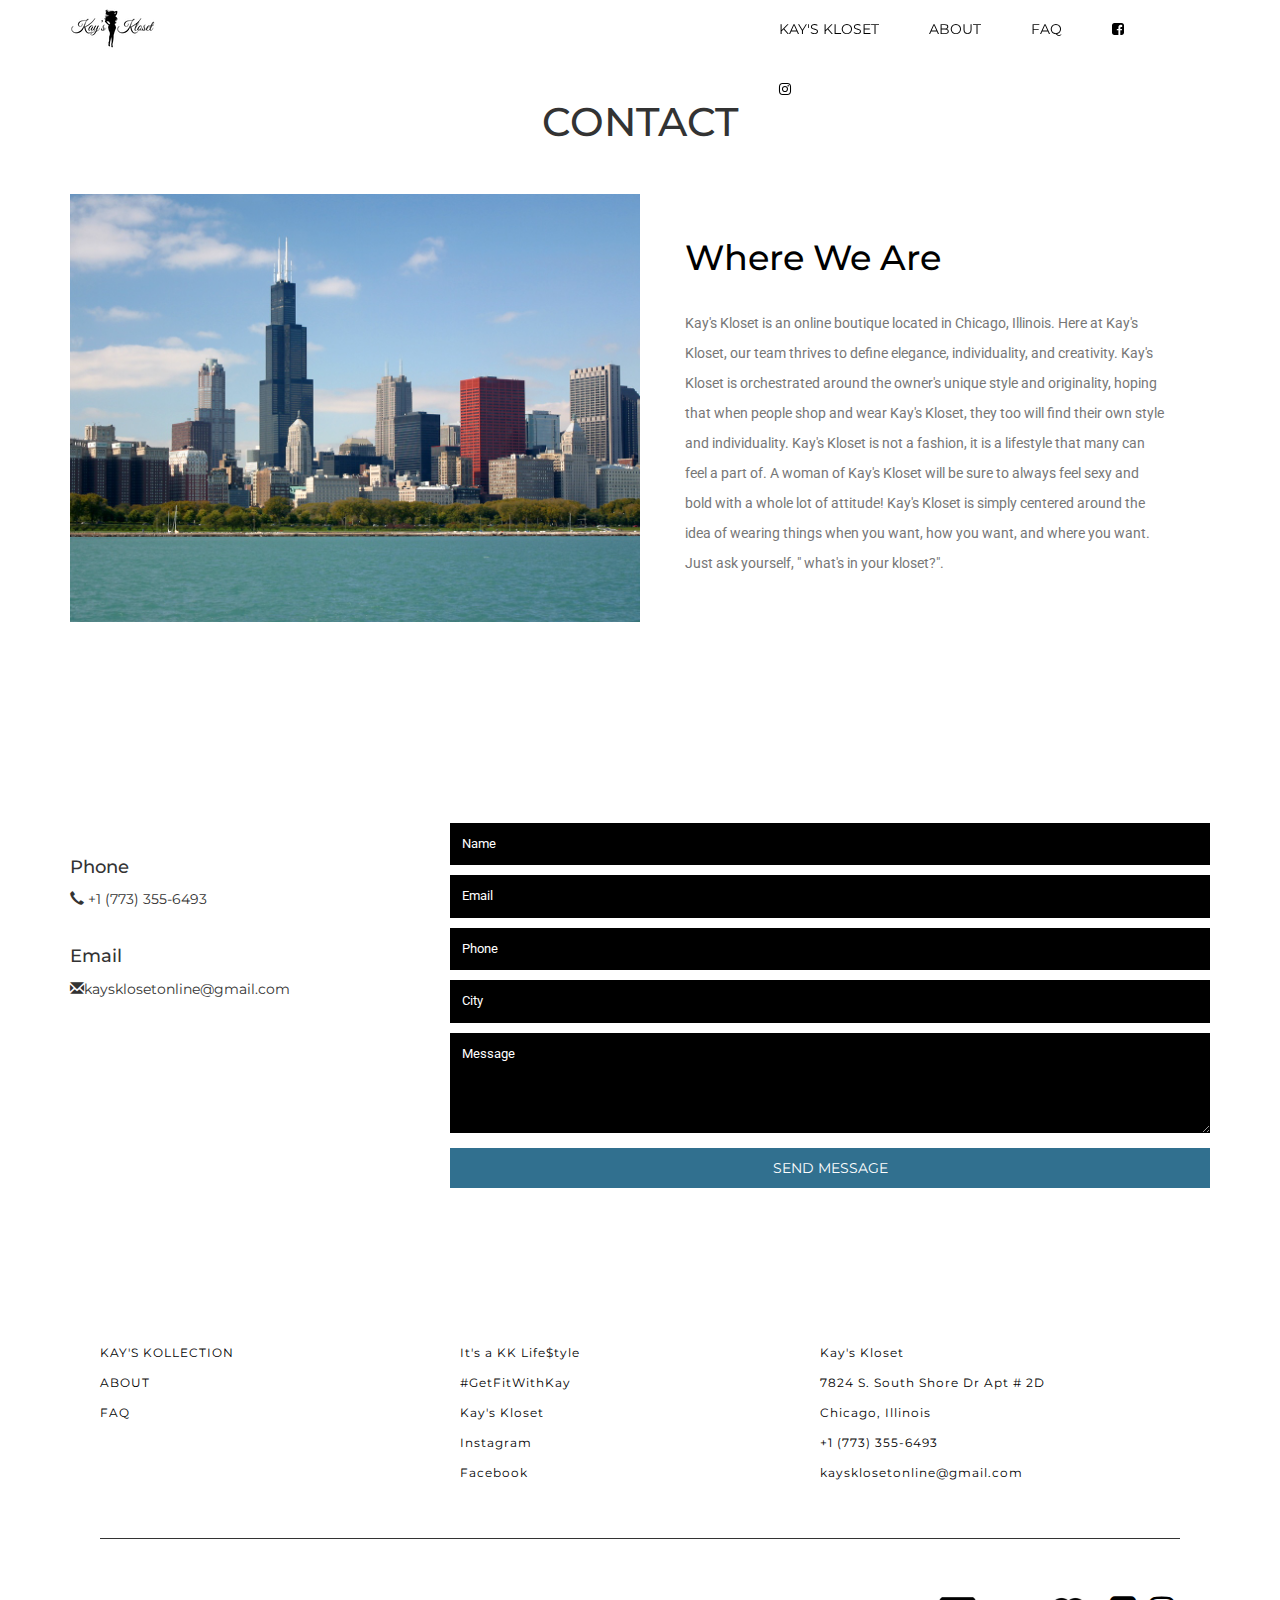
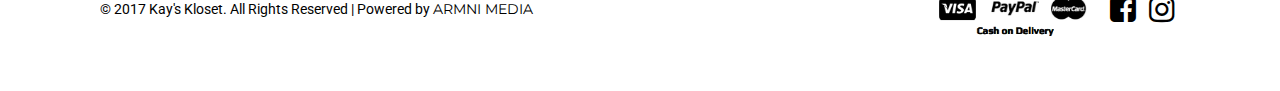
==== about.html @ 6efdcf9c "Launch!" ====
<!--
	Author: W3layouts Editor: ARMNI MEDIA
	Author URL: http://w3layouts.com Editor URL: https://armni.co
	License: Creative Commons Attribution 3.0 Unported
	License URL: http://creativecommons.org/licenses/by/3.0/
--> 
<!DOCTYPE html>
<html lang="zxx"> 
<!-- Head -->
<head>

<title>Kay's Kloset | Home</title>

<!-- Meta-Tags -->
<meta name="viewport" content="width=device-width, initial-scale=1">
<meta http-equiv="Content-Type" content="text/html; charset=utf-8">
<meta name="keywords" content="Groovy Apparel a Responsive Web Template, Bootstrap Web Templates, Flat Web Templates, Android Compatible Web Template, Smartphone Compatible Web Template, Free Webdesigns for Nokia, Samsung, LG, Sony Ericsson, Motorola Web Design">
<script type="application/x-javascript"> addEventListener("load", function() { setTimeout(hideURLbar, 0); }, false); function hideURLbar(){ window.scrollTo(0,1); } </script>
<!-- //Meta-Tags -->

<!-- Custom-StyleSheet-Links -->
<!-- Bootstrap-CSS -->	   <link rel="stylesheet" href="css/bootstrap.css"					type="text/css" media="all">
<!-- Index-Page-CSS -->	   <link rel="stylesheet" href="css/style.css"						type="text/css" media="all">
<!-- Header-Slider-CSS --> <link rel="stylesheet" href="css/fluid_dg.css" id="fluid_dg-css" type="text/css" media="all">
<!-- //Custom-StyleSheet-Links -->

<!-- Fonts -->
<link rel="stylesheet" href="//fonts.googleapis.com/css?family=Noto+Serif:400,700"	   type="text/css" media="all">
<link rel="stylesheet" href="//fonts.googleapis.com/css?family=Montserrat:400,700"	   type="text/css" media="all">
<link rel="stylesheet" href="//fonts.googleapis.com/css?family=Roboto:100,300,400,500" type="text/css" media="all">
<!-- //Fonts -->

<!-- Font-Awesome-File-Links -->
<!-- CSS --> <link rel="stylesheet" href="css/font-awesome.css" 		 type="text/css" media="all">
<!-- TTF --> <link rel="stylesheet" href="fonts/fontawesome-webfont.ttf" type="text/css" media="all">
<!-- //Font-Awesome-File-Links -->

<!-- Supportive-Modernizr-JavaScript --><script src="js/modernizr-2.6.2-respond-1.1.0.min.js"></script>

<!-- Default-JavaScript --><script src="js/jquery-2.2.3.js"></script>

</head>
<!-- //Head -->



<!-- Body -->
<body>
	<!-- Header -->
	<div class="agileheader" id="agileitshome">
		<!-- Navigation -->
		<nav class="navbar navbar-default w3ls navbar-fixed-top">
			<div class="container">
				<div class="navbar-header wthree nav_2">
					<button type="button" class="navbar-toggle collapsed navbar-toggle1" data-toggle="collapse" data-target="#bs-megadropdown-tabs">
						<span class="sr-only">Toggle navigation</span>
						<span class="icon-bar"></span>
						<span class="icon-bar"></span>
						<span class="icon-bar"></span>
					</button>
					<a class="navbar-brand agileinfo" href="index.html"><img src="/images/kklogoblack.png" style="margin-top:-13px;"/></a> 
					<ul class="w3header-cart">
						<li class="wthreecartaits"><span class="my-cart-icon"><i class="fa fa-cart-arrow-down" aria-hidden="true"></i><span class="badge badge-notify my-cart-badge"></span></span></li>
					</ul>
				</div>
				<div id="bs-megadropdown-tabs" class="navbar-collapse collapse">
					<ul class="nav navbar-nav">
						<li class="dropdown">
							<a href="shop.html"><span>KAY'S KLOSET</span></a>
						</li>
						<li class="dropdown">
							<a href="about.html"><span>ABOUT</span></a>
						</li>
						<li>
                            <a href="faq.html">FAQ</a>
                        </li>
                        <li style="margin-top:-7px;">
                            <a href="https://www.facebook.com/shopkayskloset" class="facebook w3ls" title="Go to Our Facebook Page"><i class="fa w3ls fa-facebook-square" aria-hidden="true"></i></a>
                        </li>
                        <li style="margin-top:-7px;">
                            <a href="https://www.instagram.com/shopkayskloset_/" class="instagram wthree" title="Go to Our Instagram Account"><i class="fa wthree fa-instagram" aria-hidden="true"></i></a>
                        </li>	
					</ul>
				</div>
			</div>
		</nav>
		<!-- //Navigation -->
	</div>
	<!-- //Header -->

    
<!-- Contact -->
	<div class="w3aitscontactagile">
		<h1>CONTACT</h1>

		<div class="contact-info">
			<div class="container">
				<div class="contact-info-grids">
					<div class="col-md-6 col-sm-6 contact-info-grid contact-info-grid-1">
						<img src="images/city.jpg" alt="Groovy Apparel">
					</div>
					<div class="col-md-6 col-sm-6 contact-info-grid contact-info-grid-2">
						<h2>Where We Are</h2>
						<p>Kay's Kloset is an online boutique located in Chicago, Illinois. Here at Kay's Kloset, our team thrives to define elegance, individuality, and creativity. Kay's Kloset is orchestrated around the owner's unique style and originality, hoping that when people shop and wear Kay's Kloset, they too will find their own style and individuality. Kay's Kloset is not a fashion, it is a lifestyle that many can feel a part of. A woman of Kay's Kloset will be sure to always feel sexy and bold with a whole lot of attitude! Kay's Kloset is simply centered around the idea of wearing things when you want, how you want, and where you want. Just ask yourself, " what's in your kloset?".</p>
					</div>
					<div class="clearfix"></div>
				</div>
			</div>
		</div>
	</div>


	<div class="wthreeaddressaits">
		<div class="container">
			<div class="col-md-4 wthreeaddressaits-grid wthreeaddressaits-grid1">
				<div class="aitsphonew3l">
					<h4>Phone</h4>
					<ul>
						<li><span class="glyphicon glyphicon-earphone" aria-hidden="true"></span> +1 (773) 355-6493</li>
					</ul>
				</div>
				<div class="aitsemailw3l">
					<h4>Email</h4>
					<ul>
						<li><a href="mailto:mail@example.com"><span class="glyphicon glyphicon-envelope" aria-hidden="true"></span>kaysklosetonline@gmail.com</a></li>
					</ul>
				</div>
				<div class="clearfix"></div>
			</div>

			<div class="col-md-8 wthreeaddressaits-grid wthreeaddressaits-grid2">
				<form action="#" method="post">
					<input type="text" class="text" name="Name" placeholder="Name" required="">
					<input type="text" class="text" name="Email" placeholder="Email" required="">
					<input type="text" class="text" name="Phone" placeholder="Phone" required="">
					<input type="text" class="text" name="City" placeholder="City" required="">
					<textarea name="Message" class="text" placeholder="Message" required=""></textarea>
					<input type="submit" value="SEND MESSAGE">
				</form>
			</div>
			<div class="clearfix"></div>
		</div>
	</div>
	<!-- //Contact -->
    
    
	<!-- Footer -->
	<div class="agileinfofooter">
		<div class="agileinfofooter-grids">
			<div class="col-md-4 agileinfofooter-grid agileinfofooter-grid1">
				<ul>
					<li><a href="shop.html">KAY'S KOLLECTION</a></li>
					<li><a href="about.html">ABOUT</a></li>
					<li><a href="faq.html">FAQ</a></li>
				</ul>
			</div>
			<div class="col-md-4 agileinfofooter-grid agileinfofooter-grid2">
				<ul>
					<li><a href="shop.html">It's a KK Life$tyle</a></li>
					<li><a href="shop.html">#GetFitWithKay</a></li>
					<li><a href="shop.html">Kay's Kloset</a></li>
					<li><a href="#">Instagram</a></li>
					<li><a href="#">Facebook</a></li>
				</ul>
			</div>
			<div class="col-md-4 agileinfofooter-grid agileinfofooter-grid3">
				<address>
					<ul>
                        <li>Kay's Kloset</li>
						<li>7824 S. South Shore Dr Apt # 2D</li>
						<li>Chicago, Illinois</li>
						<li>+1 (773) 355-6493</li>
						<li><a class="mail" href="mailto:mail@example.com">kaysklosetonline@gmail.com</a></li>
					</ul>
				</address>
			</div>
			<div class="clearfix"></div>
		</div>
	</div>
	<!-- //Footer -->

	<!-- Copyright -->
	<div class="w3lscopyrightaits">
		<div class="col-md-8 w3lscopyrightaitsgrid w3lscopyrightaitsgrid1">
			<p>© 2017 Kay's Kloset. All Rights Reserved | Powered by <a href="http://armni.co" target="=_blank"> ARMNI MEDIA</a></p>
		</div>
		<div class="col-md-4 w3lscopyrightaitsgrid w3lscopyrightaitsgrid2">
			<div class="agilesocialwthree">
				<ul class="social-icons">
                    <li><img src="images/COD.png" style="height:50px; width:170px;"/></li>
					<li><a href="https://www.facebook.com/shopkayskloset" class="facebook w3ls" title="Go to Our Facebook Page"><i class="fa w3ls fa-facebook-square" aria-hidden="true"></i></a></li>										
					<li><a href="https://www.instagram.com/shopkayskloset_/" class="instagram wthree" title="Go to Our Instagram Account"><i class="fa wthree fa-instagram" aria-hidden="true"></i></a></li>		
				</ul>
			</div>
		</div>
		<div class="clearfix"></div>
	</div>
	<!-- //Copyright -->

	<!-- Custom-JavaScript-File-Links -->

<!-- Default-JavaScript --><script src="js/jquery-2.2.3.js"></script>
<script src="js/modernizr.custom.js"></script>
	<!-- Custom-JavaScript-File-Links -->

		<!-- Header-Slider-JavaScript-Files -->
			<script type='text/javascript' src='js/jquery.easing.1.3.js'></script>
			<script type='text/javascript' src='js/fluid_dg.min.js'></script>
			<script>jQuery(document).ready(function(){
					jQuery(function(){
						jQuery('#fluid_dg_wrap_4').fluid_dg({
							height: 'auto',
							loader: 'bar',
							pagination: false,
							thumbnails: true,
							hover: false,
							opacityOnGrid: false,
							imagePath: '',
							time: 4000,
							transPeriod: 2000,
						});
					});
				})
			</script>
		<!-- //Header-Slider-JavaScript-Files -->

		<!-- Dropdown-Menu-JavaScript -->
			<script>
				$(document).ready(function(){
					$(".dropdown").hover(
						function() {
							$('.dropdown-menu', this).stop( true, true ).slideDown("fast");
							$(this).toggleClass('open');
						},
						function() {
							$('.dropdown-menu', this).stop( true, true ).slideUp("fast");
							$(this).toggleClass('open');
						}
					);
				});
			</script>
		<!-- //Dropdown-Menu-JavaScript -->

		<!-- Pricing-Popup-Box-JavaScript -->
			<script src="js/jquery.magnific-popup.js" type="text/javascript"></script>
			<script>
				$(document).ready(function() {
					$('.popup-with-zoom-anim').magnificPopup({
						type: 'inline',
						fixedContentPos: false,
						fixedBgPos: true,
						overflowY: 'auto',
						closeBtnInside: true,
						preloader: false,
						midClick: true,
						removalDelay: 300,
						mainClass: 'my-mfp-zoom-in'
					});
				});
			</script>
		<!-- //Pricing-Popup-Box-JavaScript -->

		<!-- Model-Slider-JavaScript-Files -->
			<script src="js/jquery.film_roll.js"></script>
			<script>
				(function() {
					jQuery(function() {
						this.film_rolls || (this.film_rolls = []);
						this.film_rolls['film_roll_1'] = new FilmRoll({
							container: '#film_roll_1',
							height: 560
						});
						return true;
					});
				}).call(this);
			</script>
		<!-- //Model-Slider-JavaScript-Files -->

	<!-- //Custom-JavaScript-File-Links -->



		<!-- Bootstrap-JavaScript --> <script src="js/bootstrap.js"></script>

</body>
<!-- //Body -->
</html>
---- css/style.css ----
/*--
	Author: W3Layouts
	Author URL: http://w3layouts.com
	License: Creative Commons Attribution 3.0 Unported
	License URL: http://creativecommons.org/licenses/by/3.0/
--*/ 
/*-- Reset-Code --*/ 
body {
	padding: 0;
	margin: 0;
	font-family: 'Roboto', sans-serif;
	position: relative;
}

body a {
	transition: 0.5s all;
	-webkit-transition: 0.5s all;
	-moz-transition: 0.5s all;
	-o-transition: 0.5s all;
	-ms-transition: 0.5s all;
	text-decoration: none;
}

body a:hover {
	transition: 0.5s all;
	-webkit-transition: 0.5s all;
	-moz-transition: 0.5s all;
	-o-transition: 0.5s all;
	-ms-transition: 0.5s all;
	text-decoration: none;
}

body a:focus, a:hover {
	text-decoration: none;
}

input[type="button"], input[type="submit"], button.btn, button.btn:hover {
	transition: 0.5s all;
	-webkit-transition: 0.5s all;
	-moz-transition: 0.5s all;
	-o-transition: 0.5s all;
	-ms-transition: 0.5s all;
}

h1, h2, h3, h4, h5, h6 {
	margin: 0;
	padding: 0;
	text-align: center;
	font-family: 'Montserrat', sans-serif;
}

p {
	margin: 0;
}

ul {
	margin: 0;
	padding: 0;
}

label {
	margin: 0;
}

img {
	width: 100%;
}

a:focus, a:hover {
	text-decoration: none;
	outline: none;
}

.btn:focus, .btn:active:focus, .btn.active:focus {
	outline: none;
	box-shadow: none;
}

/*-- //Reset-Code --*/ 
/*-- Index-Page-Styling --*/ 

/*-- Header --*/

	/*-- Navbar --*/

	nav.navbar {
		margin-bottom: 0;
		background-color: #FFF;
		border: none;
		height: 55px;
		padding-top: 5px;
	}

	a.navbar-brand {
		font-family: 'Noto Serif', serif;
		font-size: 20px;
		font-weight: bold;
		line-height: 16px;
	}

	.navbar-default .navbar-brand {
		color: #001c44;
	}
	ul.w3header-cart li.wthreecartaits {
		display: none;
	}
	.navbar-default .navbar-brand span {
		color: #c41228;
	}

	.row {
		margin: 0;
	}

	.dropdown-menu.multi {
		min-width: 1140px;
		padding: 30px 0 0;
		left: -201px;
	}

	ul.multi-column-dropdown li {
		display: block;
		line-height: 32px;
		color: #000;
	}

	ul.multi-column-dropdown li.heading {
		font-family: 'Montserrat', sans-serif;
		color: #c41228;
	}

	ul.multi-column-dropdown li a {
		color: #333;
	}

	ul.multi-column-dropdown li a:hover {
		color: #000;
		font-weight: 500;
	}

	i.fa.fa-angle-right {
		font-size: 17px;
		color: #c41228;
		margin-right: 5px;
	}

	ul.dropdown-menu.multi.multi2 {
		left: -285px;
	}

	ul.dropdown-menu.multi.multi3 {
		left: -396px;
	}

	ul.dropdown-menu.multi.multi4 {
		left: -548px;
	}

	.navbar-default .navbar-nav > li > a {
		color: #000;
	}

	a.dropdown-toggle.hyper, .navbar-default .navbar-nav > li > a {
		padding: 10px 20px;
		font-family: 'Montserrat', sans-serif;
		line-height: 0;
		margin: 13px 5px 20px;
	}

	.navbar-default .navbar-nav > .open > a, .navbar-default .navbar-nav > .open > a:hover, .navbar-default .navbar-nav > .open > a:focus, .navbar-default .navbar-nav > li > a:hover, .navbar-default .navbar-nav > li > a:focus {
		color: #FFF;
		background-color: #000;
	}

	.navbar-default .navbar-brand:hover, .navbar-default .navbar-brand:focus {
		color: #001a43;
	}

	.dropdown-menu {
		background-color: #F5F5F5;
		border: none;
		border-radius: 0;
		box-shadow: none;
	}

	.dropdown-menu p {
		margin-bottom: 30px;
		font-family: 'Montserrat', sans-serif;
		color: #c41228;
	}

	li.wthreesearch {
		position: absolute;
		right: 20%;
		padding-top: 6px;
	}

	li.wthreesearch input[type="search"] {
		border: 1px solid #000;
		padding: 5px 10px;
		color: #000;
		outline: none;
	}

	li.wthreesearch input[type="search"]:active, li.wthreesearch input[type="search"]:focus {
		border-width: 2px;
	}

	li.wthreesearch .btn-default {
		color: #000;
		border-color: #000;
		border-radius: 0;
		padding: 5px 10px;
	}

	li.wthreesearch .btn-default:hover {
		background-color: #000;
		color: #FFF;
	}

	p.promo {
		margin-top: 10px;
		margin-bottom: 0;
		text-align: center;
		padding: 5px 0;
		background-color: #000;
		color: #FFFFFF;
		font-size: 9px;
		letter-spacing: 1px;
	}

	p.promo span {
		background-color: #c41228;
		padding: 2px 5px;
		font-weight: 700;
	}

	p.promo a {
		color: #FFF;
	}

	p.promo a:hover {
		color: #c41228;
		text-decoration: underline;
	}

	/*-- Shopping-Cart-Icon --*/

	li.wthreecartaits {
		position: absolute;
		right: 14.5%;
		top: -2px;
		font-size: 40px;
		cursor: pointer;
		color: #000;
	}

	span.badge.badge-notify.my-cart-badge {
		background-color: #c41228;
	}

	/*-- //Shopping-Cart-Icon --*/
	p {
		font-size: 14px;
		color: #777;
	}
	/*-- //Navbar --*/

	/*-- Header-Topbar --*/

	.agileheader-topbar {
		margin-top: 50px;
		padding: 20px 0;
	}

	.agileheader-topbar-grid {
		padding: 0;
	}

	.agileheader-topbar-grid1 p {
		margin-left: 2px;
	}

	.agileheader-topbar-grid1 p a {
		color: #000;
		text-decoration: underline;
	}

	.agileheader-topbar-grid1 p a:hover {
		color: #c41228; 
	}

	.agileheader-topbar-grid2 {
		text-align: right;
	}

	.agileheader-topbar-grid2 ul li {
		display: inline-block;
		margin: 0 5px;
	}

	.agileheader-topbar-grid2 ul li a {
		color: #000;
	}

	.agileheader-topbar-grid2 ul li a:hover {
		color: #c41228;
	}

	.agileheader-topbar-grid2 ul li:nth-child(6) {
		margin-right: 0;
	}

		/*-- Popup-Box --*/

		a.popup-with-zoom-anim:hover {
			color: #000;
		}

		div#small-dialog1, div#small-dialog2, div#small-dialog3, div#small-dialog4 {
			padding: 30px;
			width: 20%;
			height: 100%;
			margin: 0 auto;
			background: #F5F5F5;
		}

		.my-mfp-zoom-in #small-dialog1, .my-mfp-zoom-in #small-dialog2, .my-mfp-zoom-in #small-dialog3, .my-mfp-zoom-in #small-dialog4 {
			opacity: 0;
			/*-- w3layouts --*/
			/*-- agileits --*/
			-webkit-transition: all 0.2s ease-in-out;
			-moz-transition: all 0.2s ease-in-out;
			-o-transition: all 0.2s ease-in-out;
			transition: all 0.2s ease-in-out;
			-webkit-transform: scale(0.8);
			-moz-transform: scale(0.8);
			-ms-transform: scale(0.8);
			-o-transform: scale(0.8);
			transform: scale(0.8);
		}

		.my-mfp-zoom-in.mfp-ready #small-dialog1, .my-mfp-zoom-in.mfp-ready #small-dialog2, .my-mfp-zoom-in.mfp-ready #small-dialog3, .my-mfp-zoom-in.mfp-ready #small-dialog4 {
			opacity: 1;
			-webkit-transform: scale(1);
			-moz-transform: scale(1);
			-ms-transform: scale(1);
			/*-- w3ls --*/
			/*-- agileits --*/
			-o-transform: scale(1);
			transform: scale(1);
		}

		.my-mfp-zoom-in.mfp-removing #small-dialog1, .my-mfp-zoom-in.mfp-removing #small-dialog2, .my-mfp-zoom-in.mfp-removing #small-dialog3, .my-mfp-zoom-in.mfp-removing #small-dialog4 {
			-webkit-transform: scale(0.8);
			-moz-transform: scale(0.8);
			-ms-transform: scale(0.8);
			-o-transform: scale(0.8);
			/*-- w3layouts --*/
			/*-- agileits --*/
			transform: scale(0.8);
			opacity: 0;
		}

		.my-mfp-zoom-in.mfp-bg {
			opacity: 0;
			/*-- w3ls --*/
			/*-- agileits --*/
			-webkit-transition: opacity 0.3s ease-out;
			-moz-transition: opacity 0.3s ease-out;
			-o-transition: opacity 0.3s ease-out;
			transition: opacity 0.3s ease-out;
		}

		.my-mfp-zoom-in.mfp-ready.mfp-bg {
			opacity: 0.97;
		}

		.my-mfp-zoom-in.mfp-removing.mfp-bg {
			opacity: 0;
		}

		.mfp-bg {
			top: 0;
			left: 0;
			width: 100%;
			height: 100%;
			z-index: 1042;
			overflow: hidden;
			/*-- w3layouts --*/
			/*-- agileits --*/
			position: fixed;
			background: rgba(0,0,0,0.50);
			opacity: 0.97;
			filter: alpha(opacity=80);
		}

		.mfp-wrap {
			top: 0;
			left: 0;
			width: 100%;
			height: 100%;
			z-index: 1043;
			position: fixed;
			outline: none !important;
			-webkit-backface-visibility: hidden;
		}

		.mfp-container {
			text-align: center;
			position: absolute;
			width: 100%;
			height: 100%;
			left: 0;
			/*-- w3layouts --*/
			/*-- agileinfo --*/
			right: 0;
			top: 0;
			-webkit-box-sizing: border-box;
			-moz-box-sizing: border-box;
			box-sizing: border-box;
			background-color: rgba(0,0,0,0.50);
		}

		.mfp-container:before {
			content: '';
			display: inline-block;
			height: 100%;
			vertical-align: middle;
		}

		.mfp-align-top .mfp-container:before {
			display: none;
		}

		.mfp-content {
			position: relative;
			display: inline-block;
			vertical-align: middle;
			margin: 0 auto;
			/*-- w3layouts --*/
			/*-- agileits --*/
			text-align: left;
			z-index: 1045;
		}

		.mfp-inline-holder .mfp-content, .mfp-ajax-holder .mfp-content {
			width: 100%;
			cursor: auto;
		}

		.mfp-ajax-cur {
			cursor: progress;
		}

		.mfp-zoom-out-cur, .mfp-zoom-out-cur .mfp-image-holder .mfp-close {
			cursor: -moz-zoom-out;
			cursor: -webkit-zoom-out;
			cursor: zoom-out;
		}

		.mfp-zoom {
			cursor: pointer;
			cursor: -webkit-zoom-in;
			cursor: -moz-zoom-in;
			/*-- w3layouts --*/
			/*-- agileinfo --*/
			cursor: zoom-in;
		}

		.mfp-auto-cursor .mfp-content {
			cursor: auto;
		}

		.mfp-close, .mfp-arrow, .mfp-preloader, .mfp-counter {
			-webkit-user-select: none;
			-moz-user-select: none;
			user-select: none;
		}

		.mfp-loading.mfp-figure {
			display: none;
		}

		.mfp-hide {
			display: none !important;
		}

		.mfp-content iframe{
			width: 100%;
			min-height: 500px;
		}

		.mfp-preloader {
			color: #cccccc;
			position: absolute;
			/*-- wthree --*/
			/*-- agileits --*/
			top: 50%;
			width: auto;
			text-align: center;
			margin-top: -0.8em;
			left: 8px;
			right: 8px;
			z-index: 1044;
		}

		.mfp-preloader a {
			color: #cccccc;
		}

		.mfp-preloader a:hover {
			color: white;
		}

		.mfp-s-ready .mfp-preloader {
			display: none;
		}

		.mfp-s-error .mfp-content {
			display: none;
		}

		button.mfp-close, button.mfp-arrow {
			overflow: visible;
			cursor: pointer;
			border: 0;
			background: transparent;
			-webkit-appearance: none;
			display: block;
			/*-- w3layouts --*/
			/*-- agileits --*/
			padding: 0;
			z-index: 1046;
		}

		button::-moz-focus-inner {
			padding: 0;
			border: 0;
		}

		.mfp-close {
			width: 17px;
			height: 32px;
			line-height: 1;
			position: absolute;
			right: 0;
			top: -32px;
			/*-- wthree --*/
			/*-- agileits --*/
			text-decoration: none;
			text-align: center;
			padding: 0 0 18px 10px;
			color: white;
			font-style: normal;
			font-size: 28px;
			outline: none;
		}

		.mfp-close:hover, .mfp-close:focus {
			opacity: 1;
		}

		.mfp-close-btn-in .mfp-close {
			color: #FFF;
			padding: 0;
		}

		.mfp-image-holder .mfp-close, .mfp-iframe-holder .mfp-close {
			color: white;
			right: -6px;
			text-align: right;
			/*-- w3layouts --*/
			/*-- agileits --*/
			padding-right: 6px;
			width: 100%;
		}

		/*-- //Popup-Box --*/

		/*-- Header-Topbar-Login --*/

		#small-dialog1 h3, #small-dialog2 h3, #small-dialog3 h4 {
			font-size: 25px;
			margin-bottom: 30px;
			color: #000;
		}

		input[type="text"], input[type="password"], input.email.aitsw3ls, textarea.text {
			padding: 15px;
			width: 100%;
			border: none;
			font-family: 'Montserrat', sans-serif;
			font-size: 11px;
			color: #FFF;
			outline: none;
			margin-bottom: 20px;
			background-color: #000;
		}

		ul.tick {
			list-style: none;
			display: inline-block;
			margin: 20px 0 30px;
			width: 100%;
		}

		ul.tick li {
			display: inline-block;
			padding: 0;
			width: 50%;
			float: left;
		}

		ul.tick li input[type="checkbox"] {
			display: none;
		}

		ul.tick li input[type="checkbox"]+label {
			position: relative;
			padding-left: 25px;
			/*-- w3ls --*/
			/*-- agileits --*/
			border: #000;
			display: inline-block;
			font-weight: normal;
			color: #000;
		}

		ul.tick li input[type="checkbox"]+label span:first-child {
			width: 17px;
			height: 17px;
			display: inline-block;
			border: 1px solid #000;
			position: absolute;
			top: -1px;
			left: 0;
			bottom: 4px;
			background-color: #FFF;
		}

		ul.tick li input[type="checkbox"]:checked+label span:first-child:before {
			content: "";
			background: url("../images/tick.png") no-repeat;
			position: absolute;
			left: 3px;
			/*-- w3layouts --*/
			/*-- agileinfo --*/
			top: 3px;
			font-size: 10px;
			width: 10px;
			height: 10px;
		}

		ul.tick a {
			color: #777;
		}

		ul.tick a:hover {
			color: #000;
		}

		input[type="submit"] {
			padding: 10px 0;
			width: 100%;
			font-family: 'Montserrat', sans-serif;
			font-size: 14px;
			border: none;
			outline: none;
			background-color: #31708f;
			color: #FFF;
			cursor: pointer;
		}

		input[type="submit"]:hover {
			background-color: #c41228;
		}

		/*-- //Header-Topbar-Login --*/

	/*-- //Header-Topbar --*/

	/*-- Header-Slider --*/

	.w3slideraits {
		position: relative;
		height: 800px;
	}

	#back_to_fluid_dg {
		background: rgba(2,2,2,.5);
		clear: both;
		display: block;
		height: 20px;
		line-height: 20px;
		padding: 20px;
		position: relative;
		z-index: 1;
	}

	.fluid_container {
		bottom: 0;
		height: 100%;
		left: 0;
		position: fixed;
		right: 0;
		top: 0;
		z-index: 0;
	}

	#fluid_dg_wrap_4 {
		bottom: 0;
		height: 100%;
		left: 0;
		margin-bottom: 0!important;
		position: absolute;
		right: 0;
		top: 0;
	}

	.fluid_dg_bar {
		z-index: 2;
	}

	.fluid_dg_thumbs {
		display: none;
	}

	.fluid_dg_overlayer {
		opacity: .1;
	}

	/*-- //Header-Slider --*/

/*-- //Header --*/



/*-- Shopping-Cart-PopUp --*/

div#my-cart-modal {
	background-color: rgba(0,0,0,0.50);
}

div#my-cart-modal .modal-dialog {
	width: 50%;
	margin: 100px auto 0;
}

div#my-cart-modal .modal-content {
	background-color: #F5F5F5;
	box-shadow: none!important;
	border: none!important;
	border-radius: 0;
	padding: 30px;
}

div#my-cart-modal .modal-header {
	padding: 0 15px 15px;
	border-bottom: 3px solid #333;
}

div#my-cart-modal h4#myModalLabel {
	font-size: 20px;
	color: #c41228;
}

div#my-cart-modal .modal-body {
	padding: 0;
}

div#my-cart-modal .table {
	margin: 0;
}

div#my-cart-modal .table > thead > tr > th, .table > tbody > tr > th, .table > tfoot > tr > th, .table > thead > tr > td, .table > tbody > tr > td, .table > tfoot > tr > td {
	padding: 10px;
	vertical-align: middle;
	border: none;
}

div#my-cart-modal .table > tbody > tr {
	border-top: 1px solid #CCC;
}

div#my-cart-modal .table > tbody > tr:nth-child(1) {
	border: none;
}

div#my-cart-modal .btn-danger {
	color: #000;
	background-color: #FFF;
	border-color: #000;
}

div#my-cart-modal .btn-danger:hover {
	color: #fff;
	background-color: #c9302c;
	border-color: #c9302c;
}

div#my-cart-modal strong {
	font-family: 'Montserrat', sans-serif;
	color: #000;
	font-size: 15px;
}

div#my-cart-modal .modal-footer {
	border-top: 3px solid #000;
}

div#my-cart-modal button.btn.btn-default, div#my-cart-modal button.btn.btn-primary {
	padding: 8px 0;
	width: 15%;
	font-family: 'Montserrat', sans-serif;
	font-size: 14px;
	border: none;
	border-radius: 0;
	outline: none;
	background-color: #333;
	color: #FFF;
}

div#my-cart-modal button.btn.btn-default:hover {
	background-color: #c41228;
}

div#my-cart-modal button.btn.btn-primary a {
	color: #FFF;
}

div#my-cart-modal button.btn.btn-primary:hover {
	background-color: #c41228;
}

div#my-cart-modal .alert-danger {
	color: #FFF;
	text-align: center;
	background-color: #c41228;
	font-family: 'Montserrat', sans-serif;
	font-size: 15px;
	margin: 20px;
	border: none;
	border-radius: 0;
}

div#my-cart-modal .close {
	font-size: 25px;
	opacity: 1;
}

div#my-cart-modal .close:hover, .close:focus {
	opacity: 1;
	color: #c41228;
}

/*-- //Shopping-Cart-PopUp --*/



/*-- Model-Slider --*/

.film_roll_wrapper img {
	border: 10px solid #FFF;
	box-shadow: 7px 7px 15px #777;
	margin-left: 5px;
	margin-right: 5px;
}

@media (max-width: 580px) {
	.film_roll_wrapper img {
		margin: 0;
		box-shadow: none;
	}
}

.film_roll_wrapper .active img {
	border: 10px solid #c41228;
}

.film_roll_container {
	position: relative;
}

.film_roll_pager a, a.film_roll_prev, a.film_roll_next {
	-webkit-box-sizing: content-box;
	-moz-box-sizing: content-box;
	box-sizing: content-box;
}

.film_roll_pager {
	display: none;
}

/*-- //Model-Slider --*/

/*-- Latest-Arrivals-(Home Page) --*/

.wthreehome-latest {
	padding: 50px 0;
	background-color: #F5F5F5;
}

.wthreehome-latest-grid {
	padding: 10px;
}

.wthreehome-latest-grid h4 {
	font-size: 16px;
	color: #555;
}

.wthreehome-latest-grid h5 {
	font-family: 'Roboto', sans-serif;
	font-weight: 400;
	margin: 10px 0;
}

.wthreehome-latest-grid h6 a {
	font-family: 'Roboto', sans-serif;
	font-size: 14px;
	font-weight: 400;
	text-decoration: underline;
	color: #000;
}

.wthreehome-latest-grid h6 a:hover {
	color: #c41228;
}

.grid figure {
	position: relative;
	float: left;
	overflow: hidden;
	height: auto;
	background: #000;
	margin-bottom: 10px;
}

.grid figure img {
	position: relative;
	display: block;
	max-width: 100%;
}

.grid figure figcaption {
	padding: 0;
	-webkit-backface-visibility: hidden;
	backface-visibility: hidden;
}

.grid figure figcaption::before, .grid figure figcaption::after {
	pointer-events: none;
}

.grid figure figcaption, .grid figure figcaption > a {
	position: absolute;
	top: 0;
	left: 0;
	width: 100%;
	height: 100%;
}

figure.effect-apollo {
	background: #000;
}

figure.effect-apollo img {
	opacity: 0.95;
	-webkit-transition: opacity 0.35s, -webkit-transform 0.35s;
	transition: opacity 0.35s, transform 0.35s;
	-webkit-transform: scale3d(1.05,1.05,1);
	transform: scale3d(1.05,1.05,1);
}

figure.effect-apollo figcaption::before {
	position: absolute;
	top: 0;
	left: 0;
	width: 100%;
	height: 100%;
	background: rgba(255,255,255,0.5);
	content: '';
	-webkit-transition: -webkit-transform 0.6s;
	transition: transform 0.6s;
	-webkit-transform: scale3d(1.9,1.4,1) rotate3d(0,0,1,45deg) translate3d(0,-100%,0);
	transform: scale3d(1.9,1.4,1) rotate3d(0,0,1,45deg) translate3d(0,-100%,0);
}

figure.effect-apollo:hover img {
	opacity: 0.6;
	-webkit-transform: scale3d(1,1,1);
	transform: scale3d(1,1,1);
}

figure.effect-apollo:hover figcaption::before {
	-webkit-transform: scale3d(1.9,1.4,1) rotate3d(0,0,1,45deg) translate3d(0,100%,0);
	transform: scale3d(1.9,1.4,1) rotate3d(0,0,1,45deg) translate3d(0,100%,0);
}

/*-- //Latest-Arrivals-(Home Page) --*/



/*-- Winter-Collection --*/

.wthreewinter-coll {
	background-image: url("../images/winter.jpg");
	background-repeat: no-repeat;
	background-position: center;
	background-size: cover;
	-webkit-background-size: cover;
	-moz-background-size: cover;
	-o-background-size: cover;
	padding: 170px 0 150px;
	text-align: center;
}

.wthreewinter-coll h1 {
	font-size: 30px;
	color: #FFF;
}

.wthreewinter-coll p {
	width: 50%;
	margin: 20px auto;
	line-height: 25px;
	color: #FFF;
}

.wthreeshop-a {
	margin-top: 30px;
	padding-bottom: 10px;
}

.wthreeshop-a a {
	padding: 10px 50px;
	border: 2px solid #FFF;
	color: #FFF;
	font-family: 'Montserrat', sans-serif;
	display: inline-block;
}

.wthreeshop-a a:hover {
	border-width: 3px;
}

/*-- //Winter-Collection --*/ 

/*-- Denim-Collection --*/

.style-grid {
	padding: 0;
	position: relative;
}

.style-grid-1 img {
	height: 792px;
}

.style-grid-1-text, .style-grid-2-text {
	position: absolute;
	top: 0;
	left: 0;
	text-align: left;
	width: 100%;
	height: 100%;
	background-color: rgba(0, 0, 0, 0.36);
	padding: 50px;
}

.style-grid-1-text h3, .style-grid-2-text h3 {
	font-size: 40px;
	text-align: left;
	color: #FFF;
	margin-bottom: 20px;
}

.style-grid-1-text p {
	color: #FFF;
	line-height: 30px;
}

.style-image-1 {
	position: relative;
}

.style-image-2 {
	position: relative;
}

.style-grid-2-text p {
	color: #FFF;
	font-size: 14px;
	line-height: 30px;
	padding-right: 100px;
}

/*-- //Denim-Collection --*/



/*-- Clearance-Sale --*/

.aitsclearance-sales {
	background-image: url("../images/clearance.jpg");
	background-repeat: no-repeat;
	background-position: center;
	background-size: cover;
	-webkit-background-size: cover;
	-moz-background-size: cover;
	-o-background-size: cover;
	background-attachment: fixed;
	text-align: center;
}

.aitsclearance-sales-text {
	width: 50%;
	padding: 200px 0;
	background-color: rgba(0, 0, 0, 0.35);
}

.aitsclearance-sales-text h2 {
	font-size: 50px;
	color: #fff;
	text-shadow: 2px 2px #32323b;
	margin-bottom: 20px;
}

.aitsclearance-sales-text h4 {
	color: #FFF;
	font-size: 30px;
	text-shadow: 2px 2px #32323b;
	margin-bottom: 20px;
}

.aitsclearance-sales-text h5 {
	font-size: 75px;
	color: #FFF;
	text-shadow: 3px 3px #c41228;
}

.aitsclearance-sales-text h5 small {
	font-size: 30px;
	color: #EEE;
	text-shadow: 2px 2px #001c44;
}

/*-- //Clearance-Sale --*/



/*-- Shopping --*/

.agileshopping {
	padding: 100px 0;
}

.agileshoppinggrids-bottom {
	margin-top: 50px;
}

.agileshoppinggrids-bottom h3 {
	color: #000;
	margin-bottom: 15px;
}

.agileshoppinggrids-bottom p {
	width: 70%;
	line-height: 25px;
	margin: 0 auto;
	text-align: center;
}

.agileshoppinggrids-bottom-grid1 .wthreeshop-a {
	text-align: right;
}

.agileshoppinggrids-bottom-grid2 .wthreeshop-a {
	text-align: left;
}

.agileshoppinggrids-bottom-grid .wthreeshop-a a {
	color: #000;
	border-color: #000;
	padding: 10px 75px;
}

/*-- //Shopping --*/



/*-- Newsletter --*/

.agileinfonewsl {
	background-image: url("../images/newsletter.jpg");
	background-repeat: no-repeat;
	background-position: center;
	background-size: cover;
	-webkit-background-size: cover;
	-moz-background-size: cover;
	-o-background-size: cover;
	background-attachment: fixed;
	text-align: center;
	padding: 300px 0;
}

.agileinfonewsl h3 {
	font-size: 30px;
	margin-bottom: 20px;
	color: #FFF;
}

.agileinfonewsl p {
	font-size: 15px;
	color: #FFF;
	margin-bottom: 50px;
}

/*-- //Newsletter --*/



/*-- Footer --*/

.agileinfofooter {
	padding: 50px 100px;
}

.agileinfofooter-grids {
	padding-bottom: 50px;
	border-bottom: 1px solid #333;
}

.agileinfofooter-grid {
	padding: 0;
}

.agileinfofooter-grid ul li {
	display: block;
	line-height: 30px;
	font-size: 12px;
	letter-spacing: 1px;
	font-family: 'Montserrat', sans-serif;
	color: #000;
}

.agileinfofooter-grid ul li a {
	color: #000;
}

.agileinfofooter a:hover {
	color: #c41228;
}

/*-- //Footer --*/



/*-- Copyright --*/

.w3lscopyrightaits {
	padding: 0 100px 50px;
}

.w3lscopyrightaitsgrid {
	padding: 0;
}

.w3lscopyrightaitsgrid1 p {
	color: #000;
	margin-top: 10px;
}

.w3lscopyrightaitsgrid1 p a {
	font-family: 'Montserrat', sans-serif;
	color: #000;
}

.w3lscopyrightaitsgrid1 p a:hover {
	color: #c41228;
}

	/*-- Footer-Social-Icons --*/

	.agilesocialwthree {
		text-align: right;
	}

	ul.social-icons li {
		display: inline-block;
		margin: 0 5px;
	}

	.agilesocialwthree ul.social-icons li a {
		font-size: 30px;
		color: #000;
	}

	ul.social-icons li a.facebook:hover {
		color: #3b5998;
	}

	ul.social-icons li a.twitter:hover {
		color: #1dcaff;
	}

	ul.social-icons li a.googleplus:hover {
		color: #d34836;
	}

	ul.social-icons li a.instagram:hover {
		color: #517fa4;
	}

	ul.social-icons li a.youtube:hover {
		color: #bb0000;
	}

	/*-- //Footer-Social-Icons --*/

/*-- //Copyright --*/



/*-- //Index-Page-Styling --*/










/*-- About-Page-Styling --*/



/*-- About-Us --*/

.wthreeabout {
	padding: 100px 0;
	background-color: #F3F3F3;
}

.about-us-images {
	border: 1px solid #CCC;
	padding: 0;
}

.about-us-image {
	padding: 0;
}

.about-us-text {
	padding: 63px;
}

.about-us-text h1, .aitscommercial h2 {
	text-align: left;
	font-size: 40px;
	margin-bottom: 30px;
}

.about-us-text p, .aitscommercial p {
	line-height: 30px;
}

/*-- //About-Us --*/



/*-- Be-Yourself --*/

.aitsyourself-grid1 {
	background-image: url("../images/be-1.jpg");
	background-repeat: no-repeat;
	background-position: center;
	background-size: cover;
	-webkit-background-size: cover;
	-moz-background-size: cover;
	-o-background-size: cover;
	height: 600px;
	padding: 0;
}

.aitsyourself-grid2 {
	padding: 50px;
}

.aitsyourself-grid2 h3, .aitsyourself-grid2 h4 {
	font-size: 31px;
	line-height: 45px;
	font-weight: 700;
	text-align: left;
}

.aitsyourself-grid3 {
	background-image: url("../images/be-2.jpg");
	background-repeat: no-repeat;
	background-position: center;
	background-size: cover;
	-webkit-background-size: cover;
	-moz-background-size: cover;
	-o-background-size: cover;
	height: 600px;
	padding: 0;
}

/*-- //Be-Yourself --*/



/*-- Commercial --*/

.aitscommercial-grid1 {
	padding: 100px;
	background-color: #F4F4F4;
}

.aitscommercial-grid2 {
	padding: 0;
}

p.w3teaseraits {
	margin: 26.5px 0;
	font-size: 15px;
	font-weight: 500;
}

.aitscommercial-grid1 a.popup-with-zoom-anim {
	padding: 8px 60px;
	background-color: #333;
	color: #FFF;
	font-family: 'Montserrat', sans-serif;
	display: inline-block;
}

.aitscommercial-grid1 a.popup-with-zoom-anim:hover {
	background-color: #000;
}

div#small-dialog4 {
	width: 75%;
}

/*-- //Commercial --*/



/*-- Accessories --*/

.w3laccessoriesaits {
	padding: 100px 0;
	text-align: center;
}

.w3laccessoriesaits-grids1 {
	padding: 0 25px 0 50px;
}

.w3laccessoriesaits-grids2 {
	padding: 0 50px 0 25px;
}

.w3laccessoriesaits-grid {
	padding: 40px;
	background-color: #e4e4e4;
}

.w3laccessoriesaits-grid .grid figure {
	margin-bottom: 30px;
}

.w3laccessoriesaits-grid p {
	margin: 10px 0 20px;
}

.w3laccessoriesaits-grid h6 a {
	font-family: 'Roboto', sans-serif;
	font-size: 14px;
	padding: 8px 50px;
	font-weight: 400;
	background-color: #333;
	color: #FFF;
}

.w3laccessoriesaits-grid h6 a:hover	{
	color: #c41228;
	background-color: #000;
}

/*-- //Accessories --*/



/*-- Shoes --*/

.w3lsshoesaits {
	background-image: url("../images/shoes.jpg");
	background-repeat: no-repeat;
	background-position: center;
	background-size: cover;
	-webkit-background-size: cover;
	-moz-background-size: cover;
	-o-background-size: cover;
	padding: 200px 0;
	text-align: center;
}

.w3lsshoesaits-info h3 {
	font-size: 50px;
	color: #FFF;
	text-shadow: 3px 3px #c41228;
}

.w3lsshoesaits-info p {
	width: 50%;
	line-height: 25px;
	color: #FFF;
	margin: 30px auto;
}

/*-- //Shoes --*/

/*-- Countdown-Timer --*/

.agilenwew3lsfashions {
	background-image: url("../images/countdown.jpg");
	background-repeat: no-repeat;
	background-position: center;
	background-size: cover;
	-webkit-background-size: cover;
	-moz-background-size: cover;
	-o-background-size: cover;
	background-attachment: fixed;
	padding: 150px 0;
	text-align: center;
	color: #FFF;
}

.agilenwew3lsfashions h3 {
	font-size: 50px;
	margin-bottom: 50px;
	text-shadow: 3px 3px #c41228;
}

.agilenwew3lsfashions h4 {
	font-size: 30px;
	margin-bottom: 50px;
}

.timer {
	font-family: 'Roboto', sans-serif;
	font-size: 100px;
	font-weight: 100;
	display: inline-block;
	vertical-align: top;
	letter-spacing: 5px;
	text-shadow: 0 0 5px rgba(255,255,255,1) , 0 0 10px rgba(255,255,255,1) , 0 0 20px rgba(255,255,255,1) , 0 0 30px #c41228 , 0 0 60px #c41228 , 0 0 70px #c41228 , 0 0 90px #c41228;
}

.text {
	font-size: 18px;
	font-family: 'Montserrat', sans-serif;
}

.clock .column {
	display: inline-block;
	width: 21%;
}

/*-- //Countdown-Timer --*/

/*-- Newsletter --*/

.w3lsnewsletter {
	padding: 50px 0;
	background-color: #202020;
	font-family: 'Montserrat', sans-serif;
}

 .w3lsnewsletter-grid-1 p, .w3lsnewsletter-grid-1 h2 {
	font-size: 25px;
	color: #FFF;
}

.email-form {
	text-align: left;
}

.email-form input.email {
	padding: 15px 10px;
	width: 70%;
	font-size: 13px;
	color: #FFF;
	background-color: #000;
	border: 1px solid #FFF;
	outline: none;
}

.email-form input.submit {
	width: 28%;
	padding: 15px 0;
	border: none;
	outline: none;
	color: #FFF;
	background-color: #31708f;
	font-weight: 700;
	margin-left: 5px;
}

.email-form input.submit:hover {
	color: #FFF;
	background-color: #c41228;
}

.w3lsnewsletter-grid {
	padding: 0;
}

.subscribe {
	padding-top: 8px;
}

/*-- //Newsletter --*/



/*-- About-Page-Styling --*/










/*-- Men's-Page-Styling --*/

.agileheader-banner.w3mensaits {
	border-top: 1px solid #000;
	padding-top: 30px;
}

h1.w3wthreeheadingaits {
	font-size: 40px;
	padding: 50px 0;
	background-color: #028fcc;
	color: #FFF;
}

.wthreeproductdisplay {
	padding: 100px 100px 50px;
	background-color: #F4F4F4;
}

.cbp-pgcontainer {
	position: relative;
	width: 100%;
}

.cbp-pgcontainer ul, .cbp-pgcontainer li {
	padding: 0;
	margin: 0;
	list-style-type: none;
}

.cbp-pggrid {
	position: relative;
	text-align: center;
}

.flexbox .cbp-pggrid {
	display: block;
}

.cbp-pggrid > li {
	display: inline-block;
	vertical-align: top;
	position: relative;
	width: 33%;
	padding: 20px 1% 50px 1%;
	text-align: left;
}

.cbp-pgcontent {
	border: 3px solid #c41228;
	position: relative;
}

.cbp-pgrotate {
	width: 36px;
	height: 36px;
	position: absolute;
	display: block;
	color: #000;
	font-size: 25px;
	line-height: 30px;
	z-index: 100;
	border-bottom: 3px solid #c41228;
	border-left: 3px solid #c41228;
	right: 0px;
	top: 0px;
	cursor: pointer;
	text-align: center;
}

.cbp-pgrotate:before {
	font-size: 18px;
	line-height: 32px;
	color: #c41228;
}

.no-touch .cbp-pgrotate:hover, .cbp-pgrotate.cbp-pgrotate-active {
	background: #c41228;
}

.no-touch .cbp-pgrotate:hover:before, .cbp-pgrotate.cbp-pgrotate-active:before {
	color: #fff;
}

.cbp-pgitem {
	width: 100%;
	position: relative;
	padding: 2em;
	-webkit-perspective: 1400px;
	-moz-perspective: 1000px;
	perspective: 1000px;
	-webkit-backface-visibility: hidden;
	-moz-backface-visibility: hidden;
	backface-visibility: hidden;
	overflow: hidden;
}

.cbp-pgitem-flip {
	-webkit-transform-style: preserve-3d;
	-moz-transform-style: preserve-3d;
	transform-style: preserve-3d;
	-webkit-transition: -webkit-transform .4s ease-out;
	-moz-transition: -moz-transform .4s ease-out;
	transition: transform .4s ease-out;
}

.cbp-pgitem.cbp-pgitem-showback .cbp-pgitem-flip {
	-webkit-transform: rotateY(180deg);
	-moz-transform: rotateY(180deg);
	transform: rotateY(180deg);
}

.cbp-pgitem-flip img {
	display: block;
	margin: 0 auto;
	max-width: 100%;
	max-height: 100%;
	-webkit-backface-visibility: hidden;
	-moz-backface-visibility: hidden;
	backface-visibility: hidden;
}

.cbp-pgitem img:first-child {
	position: relative;
}

.cbp-pgitem img:nth-child(2) {
	position: absolute;
	top: 50%;
	left: 50%;
	-webkit-transform: translateX(-50%) translateY(-50%) rotateY(-180deg);
	-moz-transform: translateX(-50%) translateY(-50%) rotateY(-180deg);
	transform: translateX(-50%) translateY(-50%) rotateY(-180deg);
}

.no-csstransforms3d .cbp-pgitem img:nth-child(2) {
	position: relative;
	top: 0;
	left: 0;
	display: none;
}

.no-csstransforms3d .cbp-pgitem.cbp-pgitem-showback img:first-child {
	display: none;
}

.no-csstransforms3d .cbp-pgitem.cbp-pgitem-showback img:nth-child(2) {
	display: block;
}

.cbp-pgoptions {
	height: 60px;
	width: 100%;
	border-top: 3px solid #c41228;;
}

.cbp-pgoptions > li {
	width: 25%;
	height: 100%;
	float: left;
	position: relative;
	display: block;
	color: transparent;
	font-size:10px;
	border-left: 3px solid #c41228;
	-webkit-touch-callout: none;
	-webkit-user-select: none;
	-khtml-user-select: none;
	-moz-user-select: none;
	-ms-user-select: none;
	user-select: none;
}

.cbp-pgoptions > li:first-child {
	border-left: none;
}

.no-touch .cbp-pgoptions li {
	color: #c41228;
	font-family: 'Montserrat', sans-serif;
}

.cbp-pgoptions li:before, .cbp-pgoptions li > span {
	font-size: 22px;
	line-height: 60px;
	text-indent: 0;
	text-align: center;
	color: #c41228;
}

.cbp-pgoptions li.cbp-pgoptsize > span {
	font-size: 22px;
}

.cbp-pgoptions li > span {
	display: block;
}

.cbp-pgoptions li:before {
	position: absolute;
	width: 100%;
	height: 100%;
}

.cbp-pgopttooltip {
	position: absolute;
	bottom: 180%;
	margin-bottom: 0px;
	background: #fff;
	padding: 25px;
	width: 109px;
	left: 45%;
	margin-left: -50px;
	border: 3px solid #c41228;
	opacity: 0;
	z-index: 1000;
	visibility: hidden;
	pointer-events: none;
	-webkit-transition: visibility 0s 0.3s, opacity 0.3s, bottom 0.3s;
	-moz-transition: visibility 0s 0.3s, opacity 0.3s, bottom 0.3s;
	transition: visibility 0s 0.3s, opacity 0.3s, bottom 0.3s;
}

.cbp-pgoptions li:hover .cbp-pgopttooltip, .cbp-pgoptions li.cbp-pgoption-active .cbp-pgopttooltip {
	visibility: visible;
	opacity: 1;
	-webkit-transition-delay: 0s;
	-moz-transition-delay: 0s;
	transition-delay: 0s;
	bottom: 100%;
	pointer-events: auto;
}

.cbp-pgopttooltip:after, .cbp-pgopttooltip:before {
	top: 100%;
	border: solid transparent;
	content: " ";
	height: 0;
	width: 0;
	position: absolute;
	pointer-events: none;
}

.cbp-pgopttooltip:after {
	border-color: transparent;
	border-top-color: #fff;
	border-width: 10px;
	left: 50%;
	margin-left: -10px;
}

.cbp-pgopttooltip:before {
	border-color: transparent;
	border-top-color: #c41228;
	border-width: 14px;
	left: 50%;
	margin-left: -14px;
}

.cbp-pgoptsize .cbp-pgopttooltip {
	margin-left: -50px;
}

.cbp-pgoptsize .cbp-pgopttooltip span {
	display: block;
	text-indent: 0;
	background: url(../images/tshirt.svg) no-repeat center center;
	background-size: 100%;
	margin: 0 auto 4px;
	text-align: center;
	font-size: 12px;
	font-weight: 700;
	color: #65b3e2;
	cursor: pointer;
}

.cbp-pgoptsize .cbp-pgopttooltip span:hover {
	color: #0968a1;
	-webkit-transform: scale(1.1);
	-moz-transform: scale(1.1);
	transform: scale(1.1);
}

.cbp-pgoptsize .cbp-pgopttooltip span[data-size="XL"] {
	width: 44px;
	height: 44px;
	line-height: 44px;
}

.cbp-pgoptsize .cbp-pgopttooltip span[data-size="L"] {
	width: 40px;
	height: 40px;
	line-height: 40px;
}

.cbp-pgoptsize .cbp-pgopttooltip span[data-size="M"] {
	width: 34px;
	height: 34px;
	line-height: 34px;
}

.cbp-pgoptsize .cbp-pgopttooltip span[data-size="S"] {
	width: 30px;
	height: 30px;
	line-height: 30px;
}

.cbp-pginfo {
	border: 3px solid #d80027;
	border-top: none;
}

.cbp-pginfo:before, .cbp-pginfo:after {
	content: " ";
	display: table;
}

.cbp-pginfo:after {
	clear: both;
}

.cbp-pginfo h3, .cbp-pginfo span {
	float: left;
	width: 80%;
	font-size: 20px;
	padding: 15px;
	margin: 0;
	line-height: 1;
	text-align: left;
	color: #000;
}

.cbp-pginfo span {
	width: 20%;
	font-family: 'Montserrat', sans-serif;
	font-weight: 700;
	letter-spacing: 1px;
	text-align: right;
}

li.cbp-pgoptcompare {
	padding-left: 40px;
	padding-top: 14px;
}

input[type=checkbox].css-checkbox {
	position: absolute;
	z-index: -1000;
	left: -1000px;
	overflow: hidden;
	clip: rect(0 0 0 0);
	height: 0;
	width: 0;
	margin: 0;
	padding: 0;
	border: 0;
}

input[type=checkbox].css-checkbox + label.css-label {
	padding-left: 30px;
	height: 30px;
	width: 30px;
	display: inline-block;
	line-height: 30px;
	background-repeat: no-repeat;
	background-position: 0 -30px;
	font-size: 15px;
	vertical-align: middle;
	cursor: pointer;
}

input[type=checkbox].css-checkbox:checked + label.css-label {
	background-position: 0 -30px;
}

label.css-label {
	background-image:url("../images/heart.png");
	-webkit-touch-callout: none;
	-webkit-user-select: none;
	-khtml-user-select: none;
	-moz-user-select: none;
	-ms-user-select: none;
	user-select: none;
}

button.btn.btn-danger.my-cart-btn {
	padding: 0 33px;
	font-size: 40px;
	border-radius: 0;
	color: #c41228;
	border: none;
	background-color: transparent;
}

/*-- //Men's-Page-Styling --*/

/*-- products-right --*/

.breadcrumb.breadcrumb1  > li { 
    font-size: 1.1em;
    font-weight: 300;
}
.breadcrumb.breadcrumb1 li a {
    color: #08cae2;
} 
.breadcrumb.breadcrumb1  > .active,.breadcrumb.breadcrumb1 li a:hover{
    color: #000;
}
.breadcrumb.breadcrumb1 > li + li:before {
    content: "\f101";
    font: normal normal normal 14px/1 FontAwesome;
    color: #464646;
    padding: 0 8px;
}
.product-top {
    background: #08cae2;
    padding: 1em 2em;
}
.product-top li.dropdown{
    display: inline-block;
    float: right;
	margin-left: 2em;
} 
.product-top h4 {
    font-size: 1.3em;
    color: #fff; 
    float: left;
}
.product-top ul li a.dropdown-toggle {
    color: #fff;
	padding: 1.2em 0;
}
.product-top ul li a span.caret {
    margin-left: 8px;
}
.product-top ul.dropdown-menu {
    margin-top: 11px;
    border-color: #bbb;
	min-width: 120px;
} 
.product-grids {
    margin-top: 3em;
} 
.agile-product-text {
    background: #08cae2;
    padding: 1.5em 2em;
    text-align: center;
}
.agile-product-text.agile-product-text2 {
    background: #fd463e;
}
.agile-product-text h5 {
    font-size: 1.5em;
    text-transform: capitalize;
    color: #fff;
    letter-spacing: 6px;
}

/* entire container, keeps perspective */
.flip-container {
	perspective: 1000px;
	transform-style: preserve-3d;
}
	/*  UPDATED! flip the pane when hovered */
.flip-container:hover .back {
	-webkit-transform: rotateY(0deg); 
	-moz-transform: rotateY(0deg); 
	-o-transform: rotateY(0deg);
	-ms-transform: rotateY(0deg); 
	transform: rotateY(0deg);
}
.flip-container:hover .front {
	-webkit-transform: rotateY(180deg); 
	-moz-transform: rotateY(180deg); 
	-o-transform: rotateY(180deg); 
	-ms-transform: rotateY(180deg); 
	transform: rotateY(180deg);
}

.flip-container, .back {
    width: 100%;
    height: 235px;
}
.flip-container.flip-container1, .flip-container1 .back {
    height: 329px;
}
/* flip speed goes here */
.flipper {
	transition: 0.6s;
	transform-style: preserve-3d; 
	position: relative;
}

/* hide back of pane during swap */
.front, .back {
	backface-visibility: hidden;
	transition: 0.6s;
	transform-style: preserve-3d; 
	position: absolute;
	top: 0;
	left: 0;
}

/*  UPDATED! front pane, placed above back */
.front {
	z-index: 2;
	background:#000;
	-webkit-transform: rotateY(0deg); 
	-moz-transform: rotateY(0deg); 
	-o-transform: rotateY(0deg); 
	-ms-transform: rotateY(0deg); 
	transform: rotateY(0deg);
}
.front img{
	width:100%;
}
/* back, initially hidden pane */
.back {
	-webkit-transform: rotateY(-180deg); 
	-moz-transform: rotateY(-180deg); 
	-o-transform: rotateY(-180deg); 
	-ms-transform: rotateY(-180deg); 
    transform: rotateY(-180deg);
    background: #fd463e;
    padding:2em;
    text-align: center;
}

/* 
	Some vertical flip updates 
*/
.vertical.flip-container {
	position: relative;
} 
.vertical .back {
	-webkit-transform: rotateX(180deg); 
	-moz-transform: rotateX(180deg); 
	-o-transform: rotateX(180deg); 
	-ms-transform: rotateX(180deg); 
	transform: rotateX(180deg);
}

.vertical.flip-container:hover .back {
	-webkit-transform: rotateX(0deg); 
	-moz-transform: rotateX(0deg); 
	-o-transform: rotateX(0deg); 
	-ms-transform: rotateX(0deg); 
    transform: rotateX(0deg);
}

.vertical.flip-container:hover .front {
	-webkit-transform: rotateX(180deg); 
	-moz-transform: rotateX(180deg); 
	-o-transform: rotateX(180deg);
	-ms-transform: rotateX(180deg); 
    transform: rotateX(180deg);
}
.back h4 {
    color: #fff;
    font-size: 1.4em;
    text-transform: uppercase;
    font-weight: 300;
    letter-spacing: 4px;
    font-family: 'Yantramanav', sans-serif;
}
.back p {
    margin: 0.8em 0;
    color: #fff;
    border-bottom: 1px solid rgba(238, 238, 238, 0.35);
    padding-bottom: 0.5em;
}
.back h6 {
    font-size: 3em;
    color: #fff;
    font-family: 'Yantramanav', sans-serif;
}
.back h6 sup {
    font-size: .5em;
    top: -.8em;
}
/*-- //team --*/ 
/*-- cart-button --*/ 
/*-- cart-css --*/ 
#staplesbmincart form {
    position: relative;
    padding: 1em;
    background: #fbfbfb;
	-webkit-border-radius: 4px;
	-moz-border-radius: 4px;
	-o-border-radius: 4px;
	-ms-border-radius: 4px;
    border-radius: 4px;
    color: #333;
	-webkit-box-shadow: 0px 0px 5px 2px #9a9a9a;
	-moz-box-shadow: 0px 0px 5px 2px #9a9a9a;
	-o-box-shadow: 0px 0px 5px 2px #9a9a9a;
	-ms-box-shadow: 0px 0px 5px 2px #9a9a9a;
    box-shadow: 0px 0px 5px 2px #9a9a9a;
}
#staplesbmincart form  ul {
    overflow-y: scroll;
    max-height: 300px;
}
#staplesbmincart {
    display: none;
    position: fixed;
    left: 68%;
    top:16.9%;
	width: 420px;
} 
.sbmincart-showing #staplesbmincart {
    display: block;
    z-index: 9999; 
    -webkit-animation: zoomIn .3s ease;
	-moz-animation: zoomIn .3s ease;
	-o-animation: zoomIn .3s ease;
	-ms-animation: zoomIn .3s ease;
	animation: zoomIn .3s ease;
}
#staplesbmincart form.sbmincart-empty {    font-size: 16px;    font-weight: bold;}
#staplesbmincart ul {    clear: both;    float: left;    width: 100%;    margin: 5px 0 20px;    padding: 1em;    list-style-type: none;    background: #fff;    border: 1px solid #ccc;    border-radius: 4px;    box-shadow: 1px 1px 3px rgba(0, 0, 0, 0.2);}
#staplesbmincart .sbmincart-empty ul {    display: none;}
#staplesbmincart .sbmincart-closer {
    float: right;
    margin:-3px -10px 0;
    padding: 0 10px;
    background: 0;
    border: 0;
    font-size: 25px;
    cursor: pointer;
    font-weight: bold;
    outline: none;
}
#staplesbmincart .sbmincart-item {
    clear: left;
    padding: 7px 0;
    min-height: 35px;
	font-size: 1em;
}
#staplesbmincart .sbmincart-item + .sbmincart-item {    border-top: 1px solid #f2f2f2;}
#staplesbmincart .sbmincart-item a {    color: #333;    text-decoration: none;}
#staplesbmincart .sbmincart-details-name {    float: left;    width: 62%;}
#staplesbmincart .sbmincart-details-quantity {    float: left;    width: 15%;}
#staplesbmincart .sbmincart-details-remove {    float: left;    width: 7%;}
#staplesbmincart .sbmincart-details-price {    float: left;    width: 16%;    text-align: right;}
#staplesbmincart .sbmincart-attributes {
    margin: 0;
    padding: 0;
    background: transparent;
    border: 0;
    border-radius: 0;
    box-shadow: none;
    color: #999;
    font-size: 12px;
    line-height: 22px;
    overflow: inherit;
    height: inherit;
}
#staplesbmincart .sbmincart-attributes li {    display: inline;}
#staplesbmincart .sbmincart-attributes li:after {    content: ",";}
#staplesbmincart .sbmincart-attributes li:last-child:after {    content: "";}
#staplesbmincart .sbmincart-quantity {    width: 30px;    height: 18px;    padding: 2px 4px;    border: 1px solid #ccc;    border-radius: 4px;    box-shadow: inset 0 1px 1px rgba(0, 0, 0, 0.075);    font-size: 13px;    text-align: right;    transition: border linear 0.2s, box-shadow linear 0.2s;    -webkit-transition: border linear 0.2s, box-shadow linear 0.2s;    -moz-transition: border linear 0.2s, box-shadow linear 0.2s;}
#staplesbmincart .sbmincart-quantity:hover {    border-color: #0078C1;}
#staplesbmincart .sbmincart-quantity:focus {    border-color: #0078C1;    outline: 0;    box-shadow: inset 0 1px 1px rgba(0, 0, 0, 0.075), 0 0 3px rgba(0, 120, 193, 0.4);}
#staplesbmincart .sbmincart-remove {    width: 18px;    height: 19px;    margin: 2px 0 0;    padding: 0;    background: #b7b7b7;    border: 1px solid #a3a3a3;    border-radius: 3px;    color: #fff;    font-size: 13px;    opacity: 0.70;    cursor: pointer;}
#staplesbmincart .sbmincart-remove:hover {    opacity: 1;}
#staplesbmincart .sbmincart-footer {
    clear: left;
    text-align: center;
	margin-right: 1.5em;
    position: relative;
}
p.sbmincart-empty-text {
    color: #f44336;
    font-weight: 500;
}
#staplesbmincart .sbmincart-subtotal {
    bottom: 3px;
    padding-left: 0;
    font-size: 16px;
    font-weight: bold;
    display: block;
    text-align: left;
}
#staplesbmincart .sbmincart-submit {
    margin-right: 6px;
    padding: 0;
    border: none;
    color: #ff5063;
    background: none;
    outline: none;
    font-size: 0.9em;
    font-weight: 700;
    position: absolute;
    text-transform: uppercase;
    right: 0;
    top: 0;
} 
/* Let's get this party started */
#staplesbmincart form  ul::-webkit-scrollbar {
    width: 5px;
} 
/* Track */
#staplesbmincart form  ul::-webkit-scrollbar-track { 
	-webkit-box-shadow: inset 0 0 6px #999; 
	-moz-box-shadow: inset 0 0 6px #999;
	-o-box-shadow: inset 0 0 6px #999;
	-ms-box-shadow: inset 0 0 6px #999; 
	box-shadow: inset 0 0 6px #999; 
	-webkit-border-radius: 10px;
	-moz-border-radius: 10px;
	-o-border-radius: 10px;
	-ms-border-radius: 10px;
	border-radius: 10px;
} 
/* Handle */
#staplesbmincart form  ul::-webkit-scrollbar-thumb {
    -webkit-border-radius: 10px;
	-moz-border-radius: 10px;
	-o-border-radius: 10px;
	-ms-border-radius: 10px;
    border-radius: 10px;
    background: #3c43a4; 
	-moz-box-shadow: inset 0 0 6px #3c43a4;
	-o-box-shadow: inset 0 0 6px #3c43a4; 
	-ms-box-shadow: inset 0 0 6px #3c43a4; 
    -webkit-box-shadow: inset 0 0 6px #3c43a4;
	box-shadow: inset 0 0 6px #3c43a4; 	
} 
/*-- //cart-css --*/ 
/*-- cart-button --*/ 
.back form {
    margin-top: 0.5em;
}
.w3ls-cart {
    font-size: 1em;
    color: #fff;
    margin: 0;
    text-decoration: none;
    text-transform: capitalize;
    border: none;
    background: none;
    outline: none;
    -webkit-transition: .5s all;
    -moz-transition: .5s all;
    transition: .5s all;
    padding:5px 7px;
} 
.w3ls-cart i.fa {
    margin-right: 5px;
}
button.w3l-cart.pw3l-cart {
    font-size: 4em;
    color: #d80027;
    border: none;
    text-align: center;
    padding: 0px 0.7em;
	 border-left:none!important;
	     background: none;
}
.w3ls-cart:hover,.back a:hover {
	-webkit-box-shadow: 0 0 9px 2px rgba(224, 224, 224, 0.5);
	-moz-box-shadow: 0 0 9px 2px rgba(224, 224, 224, 0.5);
	-o-box-shadow: 0 0 9px 2px rgba(224, 224, 224, 0.5);
	-ms-box-shadow: 0 0 9px 2px rgba(224, 224, 224, 0.5);
    box-shadow: 0 0 9px 2px rgba(224, 224, 224, 0.5);
}
.back a {
    font-size: 1em;
    color: #fff;
    padding: 4px 7px;
    display: inline-block;
}

button.w3view-cart {
    background: none;
    border: none;
    outline: none;
}





/*-- Stores-Page-Styling --*/

	/*-- Locations --*/

	.agilelocationsw3ls {
		padding: 100px 0;
	}

	.agilelocationsw3ls-grid1 {
		padding: 0;
	}

	.agilelocationsw3ls-grid1 h1 {
		text-align: left;
		font-size: 40px;
		margin-bottom: 20px;
	}

	.agilelocationsw3ls-grid1 p {
		line-height: 35px;
		padding: 30px 0;
		font-size: 13px;
	}

	.agilelocationsw3ls-grid1 a {
		color: #000;
	}

	.agilelocationsw3ls-grid1 a:hover {
		color: #c41228;
	}

	.agilelocationsw3ls-grid1 a i.fa {
		top: 3px;
		margin-left: 10px;
		transition: 0.5s all;
		-webkit-transition: 0.5s all;
		-moz-transition: 0.5s all;
		-o-transition: 0.5s all;
		-ms-transition: 0.5s all;
	}

	.agilelocationsw3ls-grid1 a:hover i.fa {
		color: #c41228;
		transition: 0.5s all;
		-webkit-transition: 0.5s all;
		-moz-transition: 0.5s all;
		-o-transition: 0.5s all;
		-ms-transition: 0.5s all;
	}

	.agilelocationsw3ls-grid1 .wthreeshop-a a {
		border-color: #000;
	}

	/*-- //Locations --*/

	/*-- Store-Address --*/

	.aitsstoreaddressw3 {
		padding: 100px 0;
		background-color: #F4F4F4;
	}

	.aitsstoreaddressw3-grid {
		width: 24.1%;
		padding: 20px;
		margin: 5px;
		border: 1px solid #777;
	}

	.aitsstoreaddressw3-grid h5 {
		font-size: 20px;
		text-align: left;
		margin-bottom: 10px;
		color: #777;
	}

	.aitsstoreaddressw3-grid address {
		margin: 0;
	}

	.aitsstoreaddressw3-grid address ul li {
		display: block;
		line-height: 25px;
	}

	/*-- //Store-Address --*/

	/*-- Map --*/

	#map {
		width: 100%;
		height: 600px;
	}

	/*-- //Map --*/

/*-- //Stores-Page-Styling --*/










/*-- FAQ-Page-Styling --*/

.w3aitsfaq {
	padding: 100px 0;
}

.w3aitsfaq h1 {
	font-size: 40px;
	margin-bottom: 50px;
}

.w3aitsfaq h4 {
	text-align: left;
}

.pa_italic i {
	left: -1em;
	font-size: 11px;
}

.pa_italic span {
	display: none;
}

.collapsed span {
	display: inline-block;
	left: -1em;
	font-size: 11px;
}

.collapsed i {
	display: none;
}

.panel-heading {
	padding: 30px 15px;
}

.panel-title > a {
	font-size: 1em;
	color: #212121;
	text-transform: capitalize;
	text-decoration: none;
	display: block;
} 
.panel-default {
	border-color: #FFF;
	background: #f5f5f5;
}

.panel-default > .panel-heading {
	border-color: #FFF;
	color: #212121;
	background-color: #fff;
}

.panel-body {
	padding: 2em;
	font-size: 14px;
	line-height: 2em;
	color: #000;
}

a.pa_italic label {
	cursor: pointer;
	font-weight: 500;
}

a.pa_italic:focus {
	outline: none;
	text-decoration: none;
}

.panel-default > .panel-heading + .panel-collapse > .panel-body {
	border-top-color: transparent;
}

.check-out .td-data .fa-cart-plus {
	display: none;
}

/*-- //FAQ-Page-Styling --*/










/*-- Icons-Page-Styling --*/

.aitsiconswthree {
	padding: 100px 0;
}

h1.agileits-icons-title, h2.agileits-icons-title {
	font-size: 40px;
	margin-bottom: 50px;
}

.page-header {
	padding-bottom: 10px;
	margin: 40px 0 10px;
	border-bottom: 1px solid #CCC;
}

.icon-box {
	padding: 10px 15px;
	background: #AAA;
	margin: 1em 0;
	border: 5px solid #ffffff;
	text-align: left;
	-moz-box-sizing: border-box;
	-webkit-box-sizing: border-box;
	box-sizing: border-box;
	font-size: 13px;
	transition: 0.5s all;
	-webkit-transition: 0.5s all;
	-o-transition: 0.5s all;
	-ms-transition: 0.5s all;
	-moz-transition: 0.5s all;
	cursor: pointer;
}

.icon-box a {
	letter-spacing: 1px;
	color: #000;
}

.icon-box:hover {
	background: #000;
	color: #FFF;
	transition: 0.5s all;
	-webkit-transition: 0.5s all;
	-o-transition: 0.5s all;
	-ms-transition: 0.5s all;
	-moz-transition: 0.5s all;
}

.icon-box:hover a.agile-icon {
	color: #FFF;
}

.icons .bs-glyphicons li {
	float: left;
	width: 18%;
	height: 115px;
	padding: 10px;
	line-height: 1.4;
	text-align: center;
	font-size: 12px;
	list-style-type: none;
	background: #AAA;
	margin: 1%;
	transition: 0.5s all;
	-webkit-transition: 0.5s all;
	-o-transition: 0.5s all;
	-ms-transition: 0.5s all;
	-moz-transition: 0.5s all;
}

.icons .bs-glyphicons .glyphicon {
	margin-top: 5px;
	margin-bottom: 10px;
	font-size: 24px;
	color: #000;
}

.icons .bs-glyphicons .glyphicon-class {
	display: block;
	text-align: center;
	letter-spacing: 1px;
	color: #000;
}

.grid_3.aitsfontawesomeicons.grid_4 {
	border-bottom: 3px solid #000;
	padding-bottom: 50px;
	margin-bottom: 50px;
}

.icons .bs-glyphicons li:hover, .icons .bs-glyphicons li:hover span {
	background: #000;
	color: #FFF;
	transition: 0.5s all;
	-webkit-transition: 0.5s all;
	-o-transition: 0.5s all;
	-ms-transition: 0.5s all;
	-moz-transition: 0.5s all;
}

/*-- //Icons-Page-Styling --*/






/*-- Codes-Page-Styling --*/

.w3aitscodes {
	padding: 100px 0;
}

.w3aitscodes h1.w3lsmainheading {
	font-size: 40px;
	margin-bottom: 50px;
}

.w3aitsheading {
	text-align: left;
}

.w3aitscodes .table > thead > tr > th, .w3aitscodes .table > tbody > tr > th, .w3aitscodes .table > tfoot > tr > th, .w3aitscodes .table > thead > tr > td, .w3aitscodes .table > tbody > tr > td, .w3aitscodes .table > tfoot > tr > td {
	border: none;
}

.bs-example .table tbody tr td {
	padding-left: 0;
}

.w3aitscodes .but_list h2, .w3aitscodes .but_list h4,.but_list h6 {
	margin: 20px 0;
}

.w3aitscodes .but_list p {
	text-align: left;
	padding: 20px;
	line-height: 25px;
}

.w3aitscodes h3.head-top {
	font-size: 30px;
	margin-bottom: 30px;
}

.page_1 {
	padding-left: 0;
}

/*-- //Codes-Page-Styling --*/










/*-- Payment-Page-Styling --*/

.w3paymentsaits {
	padding: 100px 0;
	background-color: #F4F4F4;
}

.w3paymentsaits h1 {
	font-size: 40px;
	margin-bottom: 50px;
}

.w3paymentsaits h4 {
	font-size: 20px;
	margin-bottom: 10px;
	text-align: left;
}

.w3paymentsaits p {
	line-height: 25px;
}

p.w3-agile {
	margin-top: 10px;
}

.w3paymentsaitspay {
	margin-bottom: 30px;
}

.payq6 {
	margin-bottom: 0;
}

/*-- //Payment-Page-Styling --*/










/*-- Contact-Page-Styling --*/

.w3aitscontactagile h1 {
	font-size: 40px;
	margin-bottom: 50px;
}

.w3aitscontactagile {
	padding: 100px 0;
}

.contact-info-grid {
	padding: 0;
}

.contact-info-grid-2 {
	padding: 45px;
}

.contact-info-grid-2 h2 {
	text-align: left;
	font-size: 35px;
	color: #000;
	margin-bottom: 30px;
}

.contact-info-grid-2 p {
	line-height: 30px;
}

.wthreeaddressaits {
	padding: 100px 0;
}

.wthreeaddressaits-grid {
	padding: 0;
}

.wthreeaddressaits-grid1 {
	font-family: 'Montserrat', sans-serif;
}

.wthreeaddressaits-grid1 h4 {
	text-align: left;
	margin-bottom: 10px;
}

.wthreeaddressaits-grid1 ul li {
	display: block;
	line-height: 25px;
}

address {
	margin-bottom: 0;
}

.aitsphonew3l {
	margin: 35px 0;
}

.aitsemailw3l ul li a {
	color: #333;
}

.aitsemailw3l ul li a:hover {
	color: #c41228;
}

.wthreeaddressaits-grid2 input.text, .wthreeaddressaits-grid2 textarea.text {
	margin-bottom: 10px;
	padding: 12px;
	font-family: inherit;
	font-size: 13px;
}

textarea.text {
	height: 100px;
}

/*-- //Contact-Page-Styling --*/










/*-- Single-Page-Styling --*/

.w3aitssinglewthree {
	padding: 100px 0;
	background-color: #F5F5F5;
}

.single-top-right h1 {
	font-size: 30px;
	margin-bottom: 30px;
	text-align: left;
}

	/*-- Ratings --*/

	.rating {
		margin: 20px 0;
	}

	.rating {
		line-height: 18px;
		display: inline-block;
	}

	.starRating:not(old) {
		display: inline-block;
		height: 18px;
		width: 100px;
		overflow: hidden;
	}

	.starRating:not(old) > input {
		margin-right: -100%;
		opacity: 0;
	}

	.starRating:not(old) > label {
		float: right;
		background: url("../images/star.png");
		background-size: contain;
		margin-right: 2px;
	}

	.starRating:not(old) > label:before {
		content: '';
		display: block;
		width: 18px;
		height: 18px;
		background: url("../images/star1.png");
		background-size: contain;
		opacity: 0;
		transition: opacity 0.2s linear;
	}

	.starRating:not(old) > label:hover:before, .starRating:not(old) > label:hover ~ label:before, .starRating:not(:hover) > :checked ~ label:before {
		opacity: 1;
	}

	/*-- //Ratings --*/

.single-top-right {
	padding-left: 5em;
}

.single-price ul li {
	font-size: 16px;
	line-height: 40px;
	display: block;
	color: #000;
}

.single-price ul li:nth-child(1) {
	font-size: 50px;
	font-family: 'Montserrat', sans-serif;
}

.single-price ul li:nth-child(1) small {
	font-size: 20px;
	color: #c41228;
}

.single-price ul li:nth-child(4) a i.fa {
	margin-right: 10px;
} 
.single-price ul li a {
	color: #31708f;
} 
.single-price ul li a:hover {
	color: #c41228;
} 
p.single-price-text {
	margin: 20px 0;
	line-height: 25px;
}

.single-top-right form {
	display: inline;
}

.aitssinglew3 {
	width: 100%;
	border: none;
}

.aitssinglew3 .agileits.my-cart-btn {
	background-color: #31708f!important;
	border: none!important;
	outline: none!important;
	color: #FFF!important;
	width: 48%!important;
	font-weight: 300!important;
	padding: 10px 0!important;
	font-size: 14px!important;
	-webkit-transition: .5s all;
	-moz-transition: .5s all;
	-o-transition: .5s all;
	-ms-transition: .5s all;
	transition: .5s all;
	display: inline-block!important;
	float: left;
}

.single-top-right i.fa {
	margin-right: 5px;
}

.aitssinglew3 .agileits.my-cart-btn:hover {
	background: #c41228!important;
}

.single-top-right .agilesocialwthree {
	width: 100%;
	text-align: left;
	margin-top: 50px;
}

.agilesocialwthree h4 {
	text-align: left;
	margin-bottom: 10px;
	color: #c41228;
}

.aitsaccordionw3layouts {
	margin-top: 50px;
}

.aitsaccordionw3layouts .panel-heading {
	padding: 15px;
	background-color: #31708f;
	border: none;
	color: #FFF;
	border-radius: 0;
}

.aitsaccordionw3layouts .panel-title {
	text-align: left;
}

.aitsaccordionw3layouts .panel-heading .panel-title > a {
	color: #FFF;
}

.aitsaccordionw3layouts .panel-heading .collapsed span, .pa_italic i {
	left: 0;
	font-size: 15px;
	float: right;
}

.aitsaccordionw3layouts .panel-collapse {
	background-color: #FFF;
}

.ac-img {
	width: 50%;
	float: left;
	text-align: center;
}

.accordion-image img {
	width: 40%;
}

.aitsaccordionw3layouts div#collapseThree {
	padding: 30px 30px 50px;
}

.aitsaccordionw3layouts div#collapseThree h3 {
	margin-bottom: 20px;
}

.aitsaccordionw3layouts div#collapseThree h4 {
	text-align: left;
	font-size: 16px;
	color: #F44336;
	margin-bottom: 10px;
}

.aitsaccordionw3layouts div#collapseThree p {
	margin-bottom: 20px;
}

.aitsaccordionw3layouts div#collapseThree span {
	background: url("../images/5stars.png") no-repeat 0px 0px;
	color: #31708f;
	font-weight: 500;
	padding-left: 140px;
	padding-top: 4px;
}

.aitsaccordionw3layouts div#collapseFour {
	padding: 30px;
}

.aitsaccordionw3layouts ul.ship {
	margin-left: 20px;
}

.aitsaccordionw3layouts ul.ship li {
	font-size: 16px;
	line-height: 30px;
	display: block;
	color: #000;
}

.aitsaccordionw3layouts ul.ship li i.fa {
	margin-right: 10px;
}

.aitsaccordionw3layouts ul.ship li i.fa.fa-male {
	margin-right: 18px;
}

.aitsaccordionw3layouts a.next {
	float: right;
	margin: 30px 30px 0 0;
	color: #F44336;
	font-size: 18px;
	font-weight: 500;
}

/*-- //Single-Page-Styling --*/










/*-- Text-Selection-Background-Color --*/

	/*-- Works on common browsers --*/
	::selection {
		background-color: #1e1e1e;
		color: #fff;
	}

	/*-- Mozilla based browsers --*/
	::-moz-selection {
		background-color: #1e1e1e;
		color: #fff;
	}

	/*-- For Other Browsers --*/
	::-o-selection {
		background-color: #1e1e1e;
		color: #fff;
	}

	::-ms-selection {
		background-color: #1e1e1e;
		color: #fff;
	}

	/*-- For Webkit --*/
	::-webkit-selection {
		background-color: #1e1e1e;
		color: #fff;
	}

/*-- //Text-Selection-Background-Color --*/



/*-- Placeholder-Color --*/

	::-webkit-input-placeholder {
		color: #FFF;
	}

	::-moz-placeholder {
		color: #FFF;
	}

	::-moz-placeholder {
		color: #FFF;
	}

	::-ms-input-placeholder {
		color: #FFF;
	}

/*-- //Placeholder-Color --*/










/*-- Responsive-Code --*/





@media screen and (max-width: 1920px) {
	li.wthreesearch {
		right: 25%;
	}
	li.wthreecartaits {
		right: 20.25%;
	}
	div#my-cart-modal .modal-dialog {
		width: 45%;
	}
	.wthreewinter-coll {
		padding: 200px 0 175px;
	}
	.style-grid-1 img {
		height: 950px;
	}
	.style-image-1 img, .style-image-2 img {
		height: 475px;
	}
	.style-grid-1-text, .style-grid-2-text {
		padding: 100px;
	}
	.about-us-text {
		padding: 130px;
	}
	.about-us-text h1 {
		margin-bottom: 31px;
	}
	.aitsyourself-grid2 {
		padding: 75px;
	}
	.aitscommercial-grid1 {
		padding: 153px;
	}
	.agilenwew3lsfashions {
		padding: 200px 0;
	}
	li.cbp-pgoptcompare {
		padding-left: 52px;
	}
	button.btn.btn-danger.my-cart-btn {
		padding: 0 45px;
	}
	.cbp-pgoptsize .cbp-pgopttooltip {
		margin-left: -60px;
	}
	.cbp-pgopttooltip {
		width: 134px;
	}
}

@media screen and (max-width: 1680px) {
	li.wthreecartaits {
		right: 16%;
	}
	li.wthreesearch {
		right: 20%;
	}
	.about-us-text {
		padding: 75px;
	}
	.about-us-text h1 {
		margin-bottom: 32px;
	}
	.aitsyourself-grid2 {
		padding: 53px 56px 52px;
	}
	li.cbp-pgoptcompare {
		padding-left: 43px;
	}
	.cbp-pgoptsize .cbp-pgopttooltip {
		margin-left: -52px;
	}
	.cbp-pgopttooltip {
		width: 115px;
	}
	button.btn.btn-danger.my-cart-btn {
		padding: 0 36.5px;
	}
}

@media screen and (max-width: 1600px) {
	li.wthreecartaits {
		right: 14.5%;
	}
	div#my-cart-modal .modal-dialog {
		width: 50%;
	}
	.wthreewinter-coll {
		padding: 175px 0 150px;
	}
	.style-grid-1 img {
		height: 792px;
	}
	.style-image-1 img, .style-image-2 img {
		height: 100%;
	}
	.style-grid-1-text, .style-grid-2-text {
		padding: 50px;
	}
	.about-us-text {
		padding: 63px;
	}
	.about-us-text h1 {
		margin-bottom: 30px;
	}
	.aitsyourself-grid2 {
		padding: 53px 52px 52px;
	}
	.aitscommercial-grid1 {
		padding: 100px;
	}
	.agilenwew3lsfashions {
		padding: 150px 0;
	}
	li.cbp-pgoptcompare {
		padding-left: 40px;
	}
	.cbp-pgoptsize .cbp-pgopttooltip {
		margin-left: -49px;
	}
	.cbp-pgopttooltip {
		width: 108px;
	}
}

@media screen and (max-width: 1440px) {
	li.wthreecartaits {
		right: 10%;
	}
	div#small-dialog1, div#small-dialog2, div#small-dialog3, div#small-dialog4 {
		width: 25%;
	}
	.wthreewinter-coll {
		padding: 150px 0 140px;
	}
	.style-grid-1 img {
		height: 712px;
	}
	.about-us-text {
		padding: 36px;
	}
	.aitsyourself-grid2 {
		padding: 41px;
	}
	.aitsyourself-grid2 h3, .aitsyourself-grid2 h4 {
		font-size: 30px;
		line-height: 47px;
	}
	.aitscommercial-grid1 {
		padding: 65px;
	}
	p.w3teaseraits {
		margin: 20px 0;
	}
	li.cbp-pgoptcompare {
		padding-left: 34px;
	}
	button.btn.btn-danger.my-cart-btn {
		padding: 0 27px;
	}
	.single-top-left {
		width: 40%;
		margin-left: 10%;
	}
	.cbp-pgoptsize .cbp-pgopttooltip {
		margin-left: -44px;
		width: 97px;
	}
}

@media screen and (max-width: 1366px) {
	li.wthreesearch {
		right: 14%;
	}
	li.wthreecartaits {
		right: 8%;
	}
	div#my-cart-modal .modal-dialog {
		width: 60%;
	}
	.wthreewinter-coll {
		padding: 100px 0;
	}
	.style-grid-1 img {
		height: 674px;
	}
	.aitsclearance-sales-text h5 small {
		font-size: 25px;
	}
	.agileinfonewsl {
		padding: 275px 0;
	}
	.about-us-text {
		padding: 35px;
	}
	.about-us-text h1 {
		font-size: 35px;
		margin-bottom: 20px;
	}
	.about-us-text p {
		line-height: 27px;
	}
	.aitsyourself-grid2 {
		padding: 42px;
	}
	.aitsyourself-grid2 h3, .aitsyourself-grid2 h4 {
		font-size: 28px;
		line-height: 43px;
	}
	.aitscommercial-grid1 {
		padding: 50px;
	}
	p.w3teaseraits {
		margin: 22.5px 0;
	}
	.agilenwew3lsfashions {
		padding: 125px 0;
	}
	li.cbp-pgoptcompare {
		padding-left: 30px;
	}
	button.btn.btn-danger.my-cart-btn {
		padding: 0 24px;
	}
	.single-top-left {
		width: 45%;
		margin-left: 5%;
	}
	#map {
		height: 500px;
	}
	button.w3l-cart.pw3l-cart {
    font-size: 4em;
    padding: 0px 0.5em;
	}
}

@media screen and (max-width: 1280px) {
	li.wthreesearch {
		right: 11%;
	}
	li.wthreecartaits {
		right: 5.5%;
	}
	.w3slideraits {
		height: 700px;
	}
	.style-grid-1 img {
		height: 632px;
	}
	.style-grid-1-text h3, .style-grid-2-text h3 {
		font-size: 38px;
	}
	.aitsclearance-sales-text h5 {
		font-size: 70px;
	}
	.about-us-text {
		padding: 25px;
	}
	.about-us-text h1 {
		font-size: 30px;
		margin-bottom: 15px;
	}
	.aitsyourself-grid2 {
		padding: 35px;
	}
	.aitsyourself-grid2 h3, .aitsyourself-grid2 h4 {
		font-size: 30px;
		line-height: 40px;
	}
	.aitscommercial h2 {
		font-size: 35px;
		margin-bottom: 20px;
	}
	p.w3teaseraits {
		margin: 16.5px 0;
	}
	li.cbp-pgoptcompare {
		padding-left: 26px;
	}
	button.btn.btn-danger.my-cart-btn {
		padding: 0 21px;
	}
	.single-top-left {
		width: 45%;
		margin-left: 10%;
	}
	.single-top-right {
		width: 45%;
		padding-left: 1em;
	}
}

@media screen and (max-width: 1080px) {
	a.navbar-brand {
		font-size: 18px;
	}
	a.dropdown-toggle.hyper, .navbar-default .navbar-nav > li > a {
		padding: 10px;
		font-size: 13px;
	}
	.dropdown-menu.multi {
		min-width: 940px!important;
		left: -184px;
	}
	.dropdown-menu {
		width: 940px!important;
	}
	ul.dropdown-menu.multi.multi2 {
		left: -246px;
	}
	ul.dropdown-menu.multi.multi3 {
		left: -333px;
	}
	ul.dropdown-menu.multi.multi4 {
		left: -457px;
	}
	.w3layouts-nav-agile {
		padding: 5px;
		width: 28.3%;
	}
	ul.multi-column-dropdown li.heading {
		margin-top: -5px;
	}
	.w3layouts-mens-nav-agileits-1, .w3layouts-womens-nav-agileits-1, .w3layouts-acc-nav-agileits-1, .w3layouts-hot-nav-agileits-1 {
		width: 15%;
		padding-left: 15px!important;
	}
	.dropdown-menu p {
		margin-bottom: 17px;
	}
	p.promo {
		width: 940px;
		margin-bottom: 0;
	}
	li.wthreesearch {
		right: 13%;
	}
	li.wthreesearch input[type="search"] {
		padding: 5px;
		width: 150px;
	}
	li.wthreecartaits {
		right: 6.5%;
	}
	div#my-cart-modal .modal-dialog {
		width: 75%;
	}
	.w3slideraits {
		height: 600px;
	}
	div#small-dialog1, div#small-dialog2, div#small-dialog3, div#small-dialog4 {
		width: 30%;
	}
	.style-grid-1-text, .style-grid-2-text {
		padding: 30px;
	}
	.style-grid-1 img {
		height: 550px;
	}
	.style-image-1 img, .style-image-2 img {
		height: 275px;
	}
	.style-grid-1 img {
		height: 550px;
	}
	.style-grid-1-text h3, .style-grid-2-text h3 {
		font-size: 34px;
	}
	.style-grid-1-text p, .style-grid-2-text p {
		line-height: 25px;
		padding-right: 0;
	}
	.aitsclearance-sales-text {
		padding: 175px 0;
	}
	.aitsclearance-sales-text h2 {
		font-size: 43px;
	}
	.aitsclearance-sales-text h5 {
		font-size: 65px;
	}
	.aitsclearance-sales-text h5 small {
		font-size: 20px;
	}
	.single-top-left {
		width: 45%;
		margin-left: 6%;
	}
	.single-top-right {
		width: 49%;
	}
	.agilelocationsw3ls-grid1 h1 {
		font-size: 35px;
		margin-bottom: 10px;
	}
	.agilelocationsw3ls-grid1 p {
		line-height: 30px;
		padding: 20px 0;
	}
	.aitsstoreaddressw3-grid {
		width: 23.9%;
		float: left;
	}
	button.w3l-cart.pw3l-cart {
		font-size: 4em;
		padding: 0px 0.3em;
	}
	#staplesbmincart {
		position: fixed;
		left: 53%;
		top: 7.9%;
		width: 420px;
	}
}

@media screen and (max-width: 1050px) {
	li.wthreesearch {
		right: 15%;
	}
	li.wthreecartaits {
		right: 8%;
	}
	.single-top-left {
		margin-left: 7%;
	}
	.single-top-right {
		width: 48%;
	}
	.agilemodel-slider {
		height: 300px!important;
	}
	.film_roll_wrapper {
		height: 300px!important;
	}
	.film_roll_shuttle {
		height: 300px!important;
	}
	.film_roll_child {
		text-align: center;
	}
	.film_roll_wrapper img {
		width: 50%;
	}
	.wthreehome-latest {
		background-color: #EEE;
	}
	.style-grid-1-text h3, .style-grid-2-text h3 {
		font-size: 33px;
	}
	.aitsclearance-sales-text {
		padding: 150px 0;
	}
	.aitsclearance-sales-text h2 {
		font-size: 42px;
	}
	.aitsclearance-sales-text h5 {
		font-size: 60px;
	}
	.agileshoppinggrids-bottom p {
		width: 85%;
	}
	.agileinfonewsl {
		padding: 225px 0;
	}
	a.popup-with-zoom-anim:hover {
		color: #ffffff;
	}
	.about-us-text {
		padding: 0 0 0 15px;
	}
	.about-us-text h1 {
		font-size: 25px;
		margin-bottom: 10px;
	}
	.about-us-text p {
		line-height: 24px;
		font-size: 13px;
	}
	.aitsyourself-grid1, .aitsyourself-grid3 {
		height: 500px;
	}
	.aitsyourself-grid2 {
		padding: 20px;
	}
	.aitsyourself-grid2 h3, .aitsyourself-grid2 h4 {
		font-size: 26px;
		line-height: 35px;
	}
	.aitscommercial-grid1 {
		padding: 30px;
	}
	.aitscommercial h2 {
		font-size: 30px;
		margin-bottom: 10px;
	}
	.aitscommercial p {
		line-height: 27px;
		font-size: 13px;
	}
	p.w3teaseraits {
		font-size: 14px;
		margin: 16px 0;
	}
	.w3laccessoriesaits-grids1 {
		padding: 0 15px 0 30px;
	}
	.w3laccessoriesaits-grids2 {
		padding: 0 30px 0 15px;
	}
	.w3laccessoriesaits-grid {
		padding: 20px;
	}
	.w3laccessoriesaits-grid .grid figure {
		margin-bottom: 15px;
	}
	.w3laccessoriesaits-grid h4 {
		font-size: 16px;
	}
	.w3laccessoriesaits-grid p {
		font-size: 13px;
		margin: 10px 0 20px;
	}
	.w3laccessoriesaits-grid h6 {
		margin-bottom: 10px;
	}
	.w3lsshoesaits {
		padding: 150px 0;
	}
	.agilenwew3lsfashions h3 {
		font-size: 45px;
		margin-bottom: 40px;
	}
	.agilenwew3lsfashions h4 {
		font-size: 25px;
		margin-bottom: 30px;
	}
	.timer {
		font-size: 80px;
	}
	h1.w3wthreeheadingaits {
		font-size: 35px;
		padding: 35px 0;
	}
	.wthreeproductdisplay {
		padding: 50px 0;
	}
	.contact-info-grid-2 {
		padding: 20px;
	}
	.contact-info-grid-2 h2 {
		font-size: 30px;
		margin-bottom: 10px;
	}
	.contact-info-grid-2 p {
		font-size: 13px;
	}
}

@media screen and (max-width: 1024px) {
	a.dropdown-toggle.hyper, .navbar-default .navbar-nav > li > a {
		margin: 13px 5px 17px;
	}
	.dropdown-menu.multi {
		min-width: 935px!important;
	}
	.dropdown-menu {
		width: 935px!important;
	}
	p.promo {
		width: 935px;
	}
	.agileheader-topbar-grid1 p {
		margin-left: 3px;
		font-size: 13px;
	}
	.agileheader-topbar-grid2 ul li {
		font-size: 13px;
	}
	div#small-dialog1, div#small-dialog2, div#small-dialog3, div#small-dialog4 {
		width: 32%;
	}
	.style-grid-1-text h3, .style-grid-2-text h3 {
		font-size: 32px;
	}
	.style-grid-1-text p, .style-grid-2-text p {
		font-size: 13px;
	}
	.aitsclearance-sales-text h2 {
		font-size: 40px;
	}
	.aitsclearance-sales-text h5 {
		font-size: 56px;
	}
	.wthreeaddressaits,.agileshopping, .wthreeabout, .w3laccessoriesaits, .w3aitssinglewthree, .agilelocationsw3ls, .aitsstoreaddressw3, .w3aitsfaq, .w3aitscodes, .aitsiconswthree, .w3aitscontactagile, .w3paymentsaits {
		padding: 75px 0;
	}
	.w3aitsfaq h1, .w3aitscontactagile h1, .w3aitscodes h1.w3lsmainheading, h1.agileits-icons-title, h2.agileits-icons-title {
		font-size: 35px;
		margin-bottom: 35px;
	}
	.agileshoppinggrids-bottom {
		margin-top: 30px;
	}
	.agileinfonewsl {
		padding: 200px 0;
	}
	.agileinfofooter-grid ul li {
		line-height: 27px;
		font-size: 11px;
	}
	.agileinfofooter {
		padding: 35px 50px;
	}
	.agileinfofooter-grids {
		padding-bottom: 35px;
	}
	.w3lscopyrightaits {
		padding: 0 50px 35px;
	}
	.aitscommercial-grid1 {
		padding: 25px;
	}
	p.w3teaseraits {
		margin: 16.5px 0;
	}
	.w3laccessoriesaits {
		text-align: center;
	}
	li.cbp-pgoptcompare {
		padding-left: 24px;
	}
	button.btn.btn-danger.my-cart-btn {
		padding: 0 19px;
	}
	.single-top-left {
		margin-left: 8%;
		width: 44%;
	}
	.single-top-right h1 {
		font-size: 25px;
		margin-bottom: 10px;
	}
	.rating {
		margin: 15px 0;
	}
	.single-price ul li {
		font-size: 15px;
		line-height: 33px;
	}
	.single-price ul li:nth-child(1) {
		font-size: 45px;
	}
	p.single-price-text {
		margin: 5px 0 15px;
		line-height: 25px;
		font-size: 13px;
	}
}

@media screen and (max-width: 991px) {
	.container {
		width: 100%;
	}
	ul.dropdown-menu.multi.multi2 {
		left: -247px;
	}
	ul.dropdown-menu.multi.multi4 {
		left: -458px;
	}
	li.wthreesearch {
		right: 11%;
	}
	li.wthreecartaits {
		right: 5%;
	}
	.badge {
		position: absolute;
		right: -10px;
		top: 20px;
	}
	.agileheader-topbar-grid, .wthreehome-latest-grid, .style-grid, .agileshoppinggrid, .agileshoppinggrids-bottom-grid, .about-us-image, .aitscommercial-grid, .w3laccessoriesaits-grids, .agilelocationsw3ls-grid {
		width: 50%;
		float: left;
	}
	.style-grid-1-text h3, .style-grid-2-text h3 {
		font-size: 31px;
	}
	.agileinfofooter {
		padding: 35px 15px;
	}
	.w3lscopyrightaits {
		padding: 0 15px 35px;
	}
	.agileinfofooter-grid {
		width: 33.3%;
		float: left;
	}
	.w3lscopyrightaitsgrid1 {
		width: 60%;
		float: left;
	}
	.w3lscopyrightaitsgrid2 {
		width: 40%;
		float: left;
	}
	.about-us-text {
		padding: 40px 30px 0;
	}
	.aitsyourself-grid1 {
		width: 40%;
		float: left;
	}
	.aitsyourself-grid2 {
		width: 27%;
		float: left;
		padding: 22.5px;
	}
	.aitsyourself-grid3 {
		width: 33%;
		float: left;
	}
	.aitscommercial h2 {
		font-size: 25px;
	}
	.aitscommercial-grid1 {
		padding: 18px;
	}
	p.w3teaseraits {
		margin: 21px 0;
	}
	.w3lsshoesaits-info p {
		width: 55%;
	}
	.w3lsnewsletter-grid-1 {
		width: 40%;
		float: left;
	}
	.w3lsnewsletter-grid-2 {
		width: 60%;
		float: left;
	}
	.single-top-left {
		margin-left: 10%;
		width: 42%;
		float: left;
	}
	.single-top-right {
		width: 48%;
		float: left;
	}
	#map {
		height: 450px;
	}
	.wthreeaddressaits-grid1 {
		width: 40%;
		float: left;
	}
	.wthreeaddressaits-grid2 {
		width: 60%;
		float: left;
	}
	#staplesbmincart {
		position: fixed;
		left: 35%;
		top: 7.9%;
		width: 420px;
	}
}

@media screen and (max-width: 960px) {
	.w3slideraits {
		height: 550px;
	}
	div#small-dialog1, div#small-dialog2, div#small-dialog3, div#small-dialog4 {
		width: 35%;
	}
	.style-grid-1-text h3, .style-grid-2-text h3 {
		font-size: 29px;
	}
	.aitsclearance-sales-text h2 {
		font-size: 38px;
	}
	.aitsclearance-sales-text h5 {
		font-size: 51px;
	}
	.aitsyourself-grid2 {
		padding: 22.5px 22px;
	}
	.aitscommercial-grid1 {
		padding: 15px;
	}
	.aitscommercial h2 {
		margin-bottom: 11px;
	}
	.aitscommercial p {
		line-height: 23px;
	}
	.agilenwew3lsfashions {
		padding: 100px 0;
	}
	.cbp-pgitem {
		padding: 1em;
	}
	li.cbp-pgoptcompare {
		padding-left: 22px;
	}
	button.btn.btn-danger.my-cart-btn {
		padding: 0 16px;
	}
} 
@media screen and (max-width: 800px) {
	a.dropdown-toggle.hyper, .navbar-default .navbar-nav > li > a {
		padding: 10px 6px;
		font-size: 12px;
	}	
	a.dropdown-toggle.hyper, .navbar-default .navbar-nav > li > a {
		margin: 13px 2px 17px;
	}
	li.wthreecartaits {
		right: 7%;
	}
	span.my-cart-icon {
		position: absolute !important;
	}
	li.wthreesearch {
		right: 9%;
	}
	li.wthreesearch input[type="search"] { 
		width: 115px;
	}
	.agileheader-topbar-grid{
		width: 40%; 
	}
	.agileheader-topbar-grid.agileheader-topbar-grid2 {
		float: right;
		width: 55%;
	}
	.aitsclearance-sales-text {
		padding: 105px 0;
		width: 61%;
	}
	.aitsclearance-sales-text h2 {
		font-size: 32px;
	}
	.aitsclearance-sales-text h4 { 
		font-size: 20px; 
	}
	.aitsclearance-sales-text h5 {
		font-size: 36px;
	}
	.aitsclearance-sales-text h5 small {
		font-size: 15px;
	}
	.agileinfonewsl {
		padding: 105px 0;
	}
	.agileshoppinggrids-bottom-grid .wthreeshop-a a { 
		padding: 10px 45px;
	}
	.w3layouts-nav-agile {
		width: 20.3%;
	} 
	.dropdown-menu.multi { 
		left: -199px;
	}
	ul.dropdown-menu.multi.multi4 {
		left: -417px;
	}
	ul.dropdown-menu.multi.multi3 {
		left: -313px;
	}
	.aitsyourself-grid2 h3, .aitsyourself-grid2 h4 {
		font-size: 19px; 
	}
	.aitscommercial h2 {
		font-size: 22px;
	}
	.aitscommercial-grid {
		width: 100%;
		float: none;
	}
	.aitscommercial-grid1 {
		padding: 35px;
	}
	.wthreeaddressaits,.agileshopping, .wthreeabout, .w3laccessoriesaits, .w3aitssinglewthree, .agilelocationsw3ls, .aitsstoreaddressw3, .w3aitsfaq, .w3aitscodes, .aitsiconswthree, .w3aitscontactagile, .w3paymentsaits {
		padding: 60px 0;
	}
	.w3lsshoesaits-info h3 {
		font-size: 40px; 
	}
	.w3lsshoesaits-info p {
		width: 70%;
	}
	.wthreeshop-a a {
		padding: 10px 40px; 
	}
	.w3lsshoesaits {
		padding: 100px 0;
	} 
	.agilenwew3lsfashions h4 {
		font-size: 15px;
		margin-bottom: 25px;
	}
	.agilenwew3lsfashions h3 {
		font-size: 35px;
		margin-bottom: 28px;
	}
	.clock .column { 
		width: 15%;
	}
	.timer {
		font-size: 58px;
	}
	.text {
		font-size: 13px; 
	}
	.agilenwew3lsfashions {
		padding: 70px 0;
	}
	.w3lsnewsletter-grid-1 {
		width: 100%;
		float: none;
		text-align: center;
		padding: 0 0 20px;
	}
	.w3lsnewsletter-grid-2 {
		width: 60%;
		float: none;
		margin: 0 auto;
	}
	.agileinfofooter {
		padding: 30px 15px;
	}
	.w3lscopyrightaits {
		padding: 0 15px 25px;
	}
	.w3paymentsaits h4 {
		font-size: 18px; 
	}
	.agilelocationsw3ls-grid1 h1 {
		font-size: 28px; 
	}
	.agilelocationsw3ls-grid1 p { 
		padding: 8px 0;
	}
	.aitsstoreaddressw3-grid {
		width: 23.5%; 
	}
	#map {
		height: 300px;
	}
	.email-form input.email {
		padding: 13px 10px; 
	}
	.email-form input.submit { 
		padding: 13px 0; 
	}
	.w3aitsfaq h1, .w3aitscontactagile h1, .w3aitscodes h1.w3lsmainheading, h1.agileits-icons-title, h2.agileits-icons-title {
		font-size: 30px;
		margin-bottom: 30px;
	}
	.panel-heading {
		padding: 15px 15px;
	}
	.panel-group {
		margin-bottom: 0;
	}
	div#small-dialog1, div#small-dialog2, div#small-dialog3, div#small-dialog4 {
		width: 40%;
	}
	.contact-info-grid-2 {
		padding: 0 20px;
	}
	.contact-info-grid-2 h2 {
		font-size: 24px; 
	} 
	.cbp-pginfo h3, .cbp-pginfo span { 
		width: 74%;
		font-size: 16px; 
	}
	.cbp-pginfo span {
		width: 26%; 
	}
	.cbp-pggrid > li { 
		width: 32%; 
		padding: 20px 1% 25px 1%;
	}
	li.cbp-pgoptcompare {
		padding-left: 12px;
	}
	button.btn.btn-danger.my-cart-btn {
		padding: 6px 11px;
		font-size: 32px; 
	}
	.single-price ul li:nth-child(1) {
		font-size: 33px;
	}
	.single-top-right .agilesocialwthree { 
		margin-top: 30px;
	}
	.panel-body {
		padding: 1.5em; 
	}
	h1.w3wthreeheadingaits {
		font-size: 30px;
		padding: 30px 0;
	}
	.cbp-pgoptions li:before, .cbp-pgoptions li > span {
		font-size: 17px; 
	}
	.cbp-pgoptions li.cbp-pgoptsize > span {
		font-size: 20px;
	}
	input[type=checkbox].css-checkbox + label.css-label {
		padding-left: 0;
		height: 25px;
		width: 25px; 
		background-position: 0px -24px; 
		background-size: 100%;
	}
	li.cbp-pgoptcompare {
		padding: 16px 0;
		text-align: center;
	}
	.single-price ul li:nth-child(1) small {
		font-size: 14px; 
	}
	button.w3l-cart.pw3l-cart {
    font-size: 3em;
		padding: 0.3em 0.3em;
		border-left: none!important;
	}
} 
@media screen and (max-width: 768px) {
	li.wthreesearch {
		right: 8%;
	}
	a.navbar-brand { 
		padding: 15px 9px;
	}
	.agileheader-topbar { 
		padding: 15px 0;
	}	
	.wthreewinter-coll h1 {
		font-size: 25px; 
	}
	.wthreewinter-coll p {
		width: 75%; 
	}
	.wthreewinter-coll {
		padding: 75px 0;
	}
	.style-grid-1-text h3, .style-grid-2-text h3 {
		font-size: 20px;
	}
	.style-image-1 img, .style-image-2 img {
		height: 245px;
	}
	.style-grid-1 img {
		height: 490px;
	}
	.aitsclearance-sales-text,.agileinfonewsl {
		padding: 65px 0; 
	}
	.dropdown-menu.multi {
		left: -190px;
	}
	ul.dropdown-menu.multi.multi2 {
		left: -235px;
	}
	ul.dropdown-menu.multi.multi3 {
		left: -302px;
	}
	ul.dropdown-menu.multi.multi4 {
		left: -406px;
	}
	.w3layouts-nav-agile {
		width: 20%;
	}
	li.wthreecartaits { 
		top: 1px;
		font-size: 35px; 
	}
	.w3lsshoesaits-info h3 {
		font-size: 32px;
	}
	.w3lsshoesaits-info p { 
		margin: 20px auto;
	}
	.w3lsshoesaits {
		padding: 60px 0;
	}
	.timer {
		font-size: 40px;
	}
	.clock .column {
		width: 11%;
	}
	.agilenwew3lsfashions {
		padding: 55px 0;
	}
	.w3lsnewsletter-grid-2 {
		width: 70%; 
	}
	.w3lsnewsletter {
		padding: 40px 0; 
	}
	.cbp-pginfo h3, .cbp-pginfo span {
		width: 80%;
		font-size: 14px;
	}
	.cbp-pginfo span {
		width: 20%;
		padding: 15px 0;
		text-align: center;
	}
	.single-top-right { 
		padding-right: 0;
	}
	.single-top-right h1 {
		font-size: 22px; 
	}
	.imagezoom-view {
		display: none;
	}
}
@media screen and (max-width: 767px) {
	.navbar-default .navbar-toggle:hover, .navbar-default .navbar-toggle:focus {
		background-color: #c41228;
	}
	.navbar-toggle{
		float: none;
		margin-left: 12em;
		background: #c41228; 
	}
	.navbar-default .navbar-toggle {
		border-color: #c41228;
	}
	.navbar-default .navbar-toggle .icon-bar {
		background-color: #fff;
	}
	.navbar-nav {
		margin: 7.5px 0;
	}
	div#bs-megadropdown-tabs {
		background: rgba(255, 255, 255, 0.95);
	}
	li.wthreecartaits.wthreecartaits2 {
		display: none;
	}
	ul.w3header-cart li.wthreecartaits {
		display: block;
	}
	li.wthreecartaits {
		right: 10%;
	}
	li.wthreesearch {
		position: inherit;
		padding: 0 0 12px;
	}
	li.wthreesearch input[type="search"] {
		width: 190px;
	}
	.agileheader-topbar-grid.agileheader-topbar-grid2 { 
		width: 60%;
	}  
} 
@media screen and (max-width: 736px) {
	.dropdown-menu.multi { 
		padding: 0px 0 0; 
	}
	.w3layouts-nav-agile {
		width: 25%;
		float: left;
	}
	.dropdown-menu {
		width: 100% !important;
	}
	p.promo {
		width: 100%;
	}
	.dropdown-menu.multi ,ul.dropdown-menu.multi.multi2,ul.dropdown-menu.multi.multi3,ul.dropdown-menu.multi.multi4{
		left: 0;
		padding: 14px;
		position: inherit !important;
		min-width: 0 !important;
	} 
	a.dropdown-toggle.hyper, .navbar-default .navbar-nav > li > a {
		margin: 13px 2px;
	} 
	.w3layouts-mens-nav-agileits-1, .w3layouts-womens-nav-agileits-1, .w3layouts-acc-nav-agileits-1, .w3layouts-hot-nav-agileits-1 {
		padding-left: 0 !important;
	}
	.aitsclearance-sales-text h2 {
		font-size: 28px;
	}
	.aitsclearance-sales-text h4 {
		font-size: 17px;
	}
	.cbp-pginfo h3, .cbp-pginfo span { 
		padding: 15px 8px; 
	}
	.aitsyourself-grid2 h3, .aitsyourself-grid2 h4 {
		font-size: 17px;
	}
	.aitsstoreaddressw3-grid {
		width: 31.8%;
	} 
	div#small-dialog1, div#small-dialog2, div#small-dialog3, div#small-dialog4 {
		width: 45%;
		padding: 20px; 
	}
	.contact-info-grid-2 { 
		margin-top: 2em;
	}
	.panel-title > a {
		font-size: 0.9em; 
	}
	.single-price ul li {
		font-size: 13px; 
	}
	.agileinfofooter {
		padding: 20px 15px;
	}
	.w3lscopyrightaits {
		padding: 0 15px 20px;
	}
} 
@media screen and (max-width: 667px) {
	.agileheader-topbar-grid,.agileheader-topbar-grid.agileheader-topbar-grid2{
		width: 100%;
		float: none;
		text-align: center;
	}
	.agileheader-topbar-grid.agileheader-topbar-grid2 {
		margin-top: 1em;
	}
	.navbar-toggle { 
		margin-left: 9em; 
	} 
	.w3slideraits {
		height: 400px;
	}
	.wthreehome-latest {
		padding: 40px 0; 
	}
	.wthreewinter-coll h1 {
		font-size: 22px;
	}
	.wthreewinter-coll p {
		width: 85%;
	}
	.wthreewinter-coll,.aitsclearance-sales-text, .agileinfonewsl {
		padding: 50px 0;
	}
	.wthreeshop-a a {
		padding: 10px 30px;
	}
	.style-grid-1-text, .style-grid-2-text {
		padding: 20px;
	}
	.aitsclearance-sales-text h5 {
		font-size: 32px;
	}
	.aitsclearance-sales-text h2 {
		font-size: 24px;
	}
	.aitsclearance-sales-text h4 {
		font-size: 15px;
	}
	.wthreeaddressaits,.agileshopping, .wthreeabout, .w3laccessoriesaits, .w3aitssinglewthree, .agilelocationsw3ls, .aitsstoreaddressw3, .w3aitsfaq, .w3aitscodes, .aitsiconswthree, .w3aitscontactagile, .w3paymentsaits {
		padding: 45px 0;
	}
	.agileshoppinggrids-bottom-grid .wthreeshop-a a {
		padding: 10px 35px;
	}
	.agileinfonewsl h3 {
		font-size: 25px;
		margin-bottom: 15px; 
	}
	.agileinfonewsl p {
		font-size: 14px; 
		margin-bottom: 30px;
	}
	.aitsclearance-sales-text, .agileinfonewsl {
		padding: 45px 0;
	}
	.w3lscopyrightaitsgrid1,.w3lscopyrightaitsgrid2{
		width: 100%;
		float: none;
		text-align: center;
	}
	.agilesocialwthree {
		text-align: center;
		margin-top: 1em;
	}
	.agileheader-banner.w3mensaits { 
		padding-top: 0;
	}
	h1.w3wthreeheadingaits {
		font-size: 25px;
		padding: 27px 0;
	}
	.wthreeproductdisplay {
		padding: 35px 0;
	}
	.cbp-pggrid > li {
		width: 48%;
		padding: 20px 1% 10px 1%;
	}
	.single-top-left {
		margin-left: 15%;
		width: 42%;
		float: none;
	}
	.single-top-right {
		padding-right: 0;
		margin-top: 1em;
		float: none;
		width: 100%;
	}
	.single-price ul li:nth-child(1) {
		font-size: 30px;
	}
	.aitssinglew3 .agileits.my-cart-btn { 
		width: 30%!important;
	}
	.aitsaccordionw3layouts {
		margin-top: 25px;
	}
	.aitsaccordionw3layouts .panel-heading {
		padding: 12px; 
	}
	.panel-body {
		padding: 1em;
	}
	.w3lsnewsletter-grid-2 {
		width: 77%;
	}
	.aitsyourself-grid2 h3, .aitsyourself-grid2 h4 {
		font-size: 15px;
	}
	.aitscommercial-grid1 a.popup-with-zoom-anim {
		padding: 8px 30px; 
	}
	.agilelocationsw3ls-grid1 h1 {
		font-size: 25px;
	}
	.aitsstoreaddressw3-grid {
		width: 31.6%;
	} 
	.w3aitsfaq h1, .w3aitscontactagile h1, .w3aitscodes h1.w3lsmainheading, h1.agileits-icons-title, h2.agileits-icons-title {
		font-size: 25px; 
	}
	div#small-dialog1, div#small-dialog2, div#small-dialog3, div#small-dialog4 {
		width: 60%; 
	}
	#small-dialog1 h3, #small-dialog2 h3, #small-dialog3 h4 { 
		margin-bottom: 20px; 
	}
	.w3paymentsaits h1 {
		font-size: 32px;
		margin-bottom: 40px;
	}
	.w3paymentsaits h4 {
		font-size: 17px;
	}
	.w3paymentsaitspay {
		margin-bottom: 20px;
	} 
	#staplesbmincart {
    position: fixed;
		left: 29%;
		top: 7.9%;
		width: 420px;
	}
} 
@media screen and (max-width: 640px) {
	.w3paymentsaits h1 {
		font-size: 28px;
		margin-bottom: 35px;
	}	
	div#my-cart-modal {
		padding: 0 !important;
	}
	#staplesbmincart {
		position: fixed;
		left: 22%;
		top: 7.9%;
		width: 420px;
	}
} 
@media screen and (max-width: 600px) {
	.w3slideraits {
		height: 350px;
	}
	.style-grid-1-text h3, .style-grid-2-text h3 {
		font-size: 17px;
	}
	.email-form input.email {
		padding: 11px 10px;
	}
	.email-form input.submit { 
		font-size: 12px;
		width: 26%;
	}
	.aitsyourself-grid2 {
		padding: 22.5px 17px;
	}
	.aitsyourself-grid2 h3, .aitsyourself-grid2 h4 {
		font-size: 15px;
	}
	.aitscommercial h2 {
		font-size: 19px;
	}
	.w3lsshoesaits-info h3 {
		font-size: 30px;
	}
	.agilenwew3lsfashions h3 {
		font-size: 30px;
		margin-bottom: 25px;
	}
	.agilenwew3lsfashions {
		padding: 45px 0;
	}
	.aitsstoreaddressw3-grid {
		width: 31.5%;
	}
	.icons .bs-glyphicons li { 
		width: 31%; 
	}
	.navbar-toggle {
		margin-left: 6em;
	}
	.aitsclearance-sales-text h5 {
		font-size: 26px;
	}
	.wthreeshop-a a { 
		font-size: 11px;
	}
	.agileshoppinggrids-bottom h3 { 
		font-size: 20px;
	}
	.agileinfofooter-grid ul li { 
		letter-spacing: 0px; 
	}
	h1.w3wthreeheadingaits {
		font-size: 22px;
		padding: 20px 0;
	}
	.wthreeproductdisplay {
		padding: 25px 0;
	}
	.aitsyourself-grid2 h3, .aitsyourself-grid2 h4 {
		font-size: 14px;
	}
	.w3laccessoriesaits-grid {
		padding: 13px;
	}
	.w3laccessoriesaits-grid h4 {
		font-size: 14px;
	}
	.w3lsnewsletter-grid-1 p, .w3lsnewsletter-grid-1 h2 {
		font-size: 22px; 
	}
	.agileshopping, .wthreeabout, .w3laccessoriesaits, .w3aitssinglewthree, .agilelocationsw3ls, .aitsstoreaddressw3, .w3aitsfaq, .w3aitscodes, .aitsiconswthree, .w3aitscontactagile, .w3paymentsaits {
		padding: 40px 0;
	}
	.agilelocationsw3ls-grid1 h1 {
		font-size: 21px;
	}
	.aitsstoreaddressw3-grid {
		width: 31.2%;
		padding: 15px;
	}
	.aitsstoreaddressw3-grid h5 {
		font-size: 17px; 
	}
	#map {
		height: 220px;
	}
	.w3aitsfaq h1, .w3aitscontactagile h1, .w3aitscodes h1.w3lsmainheading, h1.agileits-icons-title, h2.agileits-icons-title {
		font-size: 20px;
	}
	.panel-heading {
		padding: 10px 15px;
	}  
	div#my-cart-modal .modal-dialog {
		width: 80%;
	}
	div#my-cart-modal .modal-content { 
		padding: 20px;
	}
	div#my-cart-modal button.btn.btn-default, div#my-cart-modal button.btn.btn-primary { 
		width: 20%;
	}
	 
} 
@media screen and (max-width:568px) {
	#staplesbmincart {
		position: fixed;
		left: 15%;
		top: 7.9%;
		width:380px;
	}
}
@media screen and (max-width: 480px) {
	.agileheader-topbar {
		padding: 12px 0;
	}
	.w3slideraits {
		height: 310px;
	}
	.wthreehome-latest-grid h4 {
		font-size: 14px; 
	}
	.wthreehome-latest {
		padding: 35px 0;
	}
	.wthreewinter-coll h1 {
		font-size: 19px;
	}
	.wthreewinter-coll p { 
		margin: 14px auto; 
	}
	.style-grid ,.aitscommercial-grid, .agilelocationsw3ls-grid {
		width: 100%;
		float: none;
	}
	.style-grid-1 img {
		height: 350px;
	}
	.style-image-1 img, .style-image-2 img {
		height: 165px;
	}
	.aitsclearance-sales-text h2 {
		font-size: 20px;
	}
	.aitsclearance-sales-text h4 {
		font-size: 13px;
	}
	.aitsclearance-sales-text h5 small {
		font-size: 14px;
	}
	.aitsclearance-sales-text { 
		width: 77%;
	}
	.agileshoppinggrids-bottom-grid {
		padding: 0 .5em;
	}
	.agileshoppinggrids-bottom p {
		width: 95%;
	}
	.agileinfonewsl h3 {
		font-size: 22px; 
	}
	.agileinfofooter-grid {
		width: 100%;
		float: none;
	}
	.agileinfofooter-grid.agileinfofooter-grid2 {
		margin: 0.5em 0;
	}
	.agileinfofooter-grids {
		padding-bottom: 20px;
	}
	.w3lscopyrightaitsgrid1 p { 
		margin-top: 0;
	}
	.w3layouts-nav-agile {
		width: 27%; 
	}
	ul.multi-column-dropdown li { 
		font-size: 13px;
	}
	.about-us-text h1 {
		font-size: 20px; 
	}
	.about-us-text {
		padding: 25px 25px 0;
	}
	.aitsyourself-grid2 h3, .aitsyourself-grid2 h4 {
		font-size: 11px;
	}
	.aitscommercial-grid1 {
		padding: 25px;
	}
	p.w3teaseraits {
		margin: 12px 0;
		font-size: 13px;
	}
	.aitscommercial-grid1 a.popup-with-zoom-anim { 
		font-size: 12px;
	}
	.aitsstoreaddressw3-grid {
		width: 47%; 
	}
	.panel-title > a {
		font-size: 0.8em;
	}
	.wthreeaddressaits,.agileshopping, .wthreeabout, .w3laccessoriesaits, .w3aitssinglewthree, .agilelocationsw3ls, .aitsstoreaddressw3, .w3aitsfaq, .w3aitscodes, .aitsiconswthree, .w3aitscontactagile, .w3paymentsaits {
		padding: 30px 0;
	}
	.w3lsnewsletter-grid-2 {
		width: 87%;
	}
	.w3lsnewsletter-grid-1 p, .w3lsnewsletter-grid-1 h2 {
		font-size: 19px;
	} 
	.wthreeaddressaits-grid1 {
		width: 100%;
		float: none;
	}
	.aitsphonew3l {
		margin: 20px 0;
	}
	.wthreeaddressaits-grid2 {
		width: 100%;
		float: none;
		margin-top: 1.5em;
	}
	.w3paymentsaits h1 {
		font-size: 22px;
		margin-bottom: 25px;
	}
	.w3paymentsaits h4 {
		font-size: 15px;
	}
	.w3paymentsaitspay {
		margin-bottom: 16px;
	}
	li.wthreecartaits {
		right: 13%;
	}
	.navbar-toggle {
		margin-left: 5em;
	} 
	td.text-center {
		padding: 0 !important;
	} 
	#staplesbmincart {
		position: fixed;
		left: 5%;
		top: 7.9%;
		width:370px;
	}
	#staplesbmincart ul {
    clear: both;
    float: left;
    width: 100%;
    margin: 5px 0 10px;
    padding: 0.5em;
	}
} 
@media screen and (max-width: 414px) {
	.navbar-toggle { 
		padding: 7px 7px; 
	}
	.agileheader-topbar-grid2 ul li { 
		margin: 0 4px;
	}
	.w3slideraits {
		height: 260px;
	}
	.wthreehome-latest {
		padding: 25px 0;
	}
	.wthreehome-latest-grid h5 { 
		font-size: 12px;
	}
	.wthreehome-latest-grid h4 {
		font-size: 13px;
	}
	.wthreehome-latest-grid h6 a { 
		font-size: 13px; 
	}
	.wthreewinter-coll h1 {
		font-size: 16px;
	}
	.wthreewinter-coll p {
		width: 100%;
		font-size: .9em;
	}
	.wthreeshop-a a {
		padding: 10px 16px;
	}
	.wthreeshop-a {
		margin-top: 21px; 
	}
	.wthreewinter-coll, .aitsclearance-sales-text, .agileinfonewsl {
		padding: 35px 0;
	}
	.style-grid-1 img {
		height: 300px;
	}
	.style-grid-1-text p, .style-grid-2-text p {
		font-size: 12px;
		margin-bottom: 13px;
	}
	.style-image-1 img, .style-image-2 img {
		height: 150px;
	}
	.aitsclearance-sales-text h5 {
		font-size: 23px;
	}
	.wthreeshop-a a {
		padding: 8px 16px;
	}
	.agileshoppinggrid {
		padding: .5em;
	}
	.agileshoppinggrids-bottom {
		margin-top: 12px;
	}
	.agileshoppinggrids-bottom h3 {
		font-size: 17px;
	}
	p {
		font-size: 13px; 
	}
	div#my-cart-modal .modal-content { 
		padding: 18px;
	}
	div#my-cart-modal button.btn.btn-default, div#my-cart-modal button.btn.btn-primary { 
		width: 24%; 
		font-size: 13px; 
	}
	.modal-footer {
		padding: 15px 0 0; 
	} 
	.w3layouts-mens-nav-agileits-1, .w3layouts-womens-nav-agileits-1, .w3layouts-acc-nav-agileits-1, .w3layouts-hot-nav-agileits-1 {
		width: 100% !important;
		float: none;
	}
	.w3layouts-nav-agile {
		width: 33%;
	}
	.dropdown-menu p {
		margin-bottom: 10px;
	}
	p.promo { 
		padding: 7px 4px; 
		letter-spacing: 0px;
	}
	.aitsyourself-grid2 h3, .aitsyourself-grid2 h4 {
		font-size: 10px;
	}
	.aitsyourself-grid2 {
		padding: 7px 14px;
	}
	.aitscommercial-grid1 {
		padding: 20px;
	}
	.aitscommercial h2 {
		font-size: 17px;
	}
	.w3laccessoriesaits-grids {
		float: none;
		width: 70%;
		margin: 0 auto;
		padding: 0;
	}
	.w3laccessoriesaits-grids.w3laccessoriesaits-grids2 {
		margin-top: 1.5em;
	}
	.w3lsshoesaits {
		padding: 40px 0;
	}
	.w3lsshoesaits-info h3 {
		font-size: 23px;
	}
	.w3lsshoesaits-info p {
		width: 90%;
	}
	.agilenwew3lsfashions h3 {
		font-size: 23px;
		margin-bottom: 16px;
		text-shadow: 2px 2px #c41228;
	}
	.agilenwew3lsfashions h4 {
		font-size: 11px;
		margin-bottom: 12px;
		line-height: 1.5em;
	}
	.clock .column {
		width: 18%;
	}
	.timer {
		font-size: 29px;
	}
	.clock .column {
		width: 15%;
	}
	.text {
		font-size: 10px;
	}
	.text {
		font-size: 10px;
	}
	.aitsstoreaddressw3-grid {
		width: 47%; 
	}
	.aitsstoreaddressw3-grid h5 {
		font-size: 15px;
	}
	.aitsstoreaddressw3-grid address ul li { 
		font-size: 12px;
	}
	div#small-dialog1, div#small-dialog2, div#small-dialog3, div#small-dialog4 {
		width: 75%;
	}
	.contact-info-grid-2 {
		padding: 0 10px;
	}
	.contact-info-grid-2 h2 {
		font-size: 22px;
	}
	.contact-info-grid-2 p {
		line-height: 28px;
	}
	.wthreeaddressaits-grid1 ul li { 
		font-size: 12px;
	}
	h1.w3wthreeheadingaits {
		font-size: 18px;
		padding: 16px 0;
	}
	.wthreeproductdisplay {
		padding: 10px 0;
	}
	.cbp-pggrid > li {
		width: 70%;
		padding: 10px 1%;
	}
	.single-top-right { 
		margin-top: 2em; 
	}
	.single-top-right h1 {
		font-size: 18px;
	}
	.single-price ul li:nth-child(1) {
		font-size: 25px;
	}
	.panel-body { 
		font-size: 13px; 
	}
	.w3lsnewsletter {
		padding: 30px 0;
	}
	.aitssinglew3 .agileits.my-cart-btn {
		width: 40%!important;
		font-size: 13px!important;
	}
	div#my-cart-modal .modal-content { 
		padding: 20px;
	}
	.table > thead > tr > th, .table > tbody > tr > th, .table > tfoot > tr > th, .table > thead > tr > td, .table > tbody > tr > td, .table > tfoot > tr > td {
		font-size: 13px;
	}
	div#my-cart-modal .modal-dialog {
		width: 94%;
	}
	.navbar-toggle {
		margin-left: 3em;
	}
	.dropdown-menu.multi, ul.dropdown-menu.multi.multi2, ul.dropdown-menu.multi.multi3, ul.dropdown-menu.multi.multi4 {
		padding: 8px; 
	}
	ul.multi-column-dropdown li { 
		line-height: 28px; 
	}
	a.dropdown-toggle.hyper, .navbar-default .navbar-nav > li > a {
		margin: 5px 2px;
	}
	.aitsaccordionw3layouts div#collapseThree h3 { 
		font-size: 20px;
	}
	.aitsaccordionw3layouts div#collapseThree {
		padding: 25px 20px;
	}
	.aitsaccordionw3layouts div#collapseThree h4 { 
		font-size: 14px; 
	}
	.aitsaccordionw3layouts div#collapseThree span { 
		padding-left: 105px;
		padding-top: 0;
		background-size: 61%;
	}
	.aitsaccordionw3layouts a.next { 
		margin: 0; 
		font-size: 13px; 
	}
	.aitsaccordionw3layouts ul.ship li {
		font-size: 13px; 
	}
	.aitsaccordionw3layouts ul.ship {
		margin-top: 20px;
	}
	.aitsaccordionw3layouts div#collapseFour {
		padding: 20px;
	}
	.email-form input.submit {
		font-size: 11px;
		width: 27%;
	}
	.imagezoom-cursor {
		display: none;
	}
	.panel-title > a {
		line-height: 1.6em;
	}
	.agileheader-topbar-grid.agileheader-topbar-grid2 {
		margin-top: 0.8em;
	}
	.agileheader-topbar-grid2 ul li {
		font-size: 12px;
		margin: 0 3px;
	}
	.dropdown-menu p { 
		font-size: .8em;
	} 
	
} 
@media screen and (max-width: 384px) {
	.w3slideraits {
		height: 220px;
	}
	.agileshoppinggrids-bottom-grid .wthreeshop-a a {
		padding: 10px 30px;
	}
	.agileinfonewsl p {
		font-size: 13px; 
		margin-bottom: 20px;
	}
	.agileinfonewsl h3 {
		font-size: 20px;
	}
	div#my-cart-modal .modal-header {
		padding: 0 5px 8px; 
	}
	.w3paymentsaits h4 {
		font-size: 14px;
	}
	.agilelocationsw3ls-grid1 h1 {
		font-size: 18px;
		margin-bottom: 0px;
	}	
	.wthreeshop-a {
		margin-top: 5px;
		padding: 0;
	}
	.wthreeshop-a a {
		padding: 8px 16px;
	}
	.w3aitsfaq h1, .w3aitscontactagile h1, .w3aitscodes h1.w3lsmainheading, h1.agileits-icons-title, h2.agileits-icons-title {
		font-size: 18px;
		margin-bottom: 20px
	}
	.panel-body {
		font-size: 12px;
	}
	input[type="text"], input[type="password"], input.email.aitsw3ls, textarea.text { 
		margin-bottom: 15px; 
		padding: 10px;
	}
	ul.tick li { 
		font-size: 13px;
	}
	ul.tick { 
		margin: 5px 0 20px; 
	} 
	#staplesbmincart {
		position: fixed;
		left: 3%;
		top: 7.9%;
		width: 347px;
	}
	#staplesbmincart form {
		position: relative;
		padding: 0.5em;
	}
}
@media screen and (max-width: 375px) {
	.email-form input.email { 
		width: 68%;
		font-size: 12px; 
	}
	.email-form input.submit {  
		width: 28%;
	}
	.w3lsnewsletter-grid-2 {
		width: 95%;
	}
	.flex-control-thumbs li:nth-child(2) {
		margin: 0.5em 0;
	}
	.single-top-left {
		margin-left: 22%;
		width: 70%; 
	}
	a.navbar-brand {
		font-size: 16px;
	}
	.aitsyourself-grid2 h3, .aitsyourself-grid2 h4 {
		font-size: 11px;
		line-height: 27px;
	}
	.aitscommercial h2 {
		font-size: 15px;
	}
	.aitsstoreaddressw3-grid {
		width: 46%;
	}
	.panel-group .panel + .panel {
		margin-top: 0;
	}  
	#staplesbmincart {
		position: fixed;
		left: 3%;
		top: 7.9%;
		width: 341px;
	}
	#staplesbmincart .sbmincart-subtotal {
		bottom: 3px;
		padding-left: 0;
		font-size: 13px;
		display: block;
		text-align: left;
	}
	#staplesbmincart .sbmincart-submit {

		font-size: 0.8em;
		font-weight: 700;

	}
	#staplesbmincart .sbmincart-details-name {
		float: left;
		width: 46%;
	}
	.w3slideraits {
		height:190px;
	}
}   
@media screen and (max-width: 320px) {
	.navbar-default .navbar-toggle { 
		margin: 10px 20px 0;
	}
	li.wthreecartaits { 
		font-size: 30px;
		right: 15%;
		top: 8px;
	}	
	.badge { 
		padding: 3px 5px;
		font-size: 9px; 
	}
	.agileheader-topbar-grid1 p {
		margin-left: 0; 
	} 
	.agilemodel-slider {
		height: 235px!important;
	}
	.film_roll_prev, .film_roll_next { 
		top: 36% !important; 
	}
	.wthreehome-latest-grid {
		float: none;
		width: 90%;
		margin: 0 auto;
	}
	.wthreewinter-coll h1 {
		font-size: 14px;
	}
	.style-grid-1-text h3, .style-grid-2-text h3 { 
		margin-bottom: 6px;
	}
	.aitsclearance-sales-text h2 {
		font-size: 18px;
	}
	.aitsclearance-sales-text h4 { 
		margin-bottom: 12px;
	}
	.aitsclearance-sales-text h2 {
		font-size: 16px;
		margin-bottom: 15px;
	}
	.aitsclearance-sales-text h5 {
		font-size: 20px;
	}
	.agileshoppinggrids-bottom {
		margin-top: 0;
	}
	.agileshoppinggrids-bottom p {
		width: 100%;
	}
	.agileshoppinggrids-bottom-grid .wthreeshop-a a {
		padding: 10px 17px;
	}
	.agileinfonewsl h3 {
		font-size: 18px;
	}
	.wthreewinter-coll, .aitsclearance-sales-text, .agileinfonewsl {
		padding: 28px 0;
	}
	.aitsaccordionw3layouts div#collapseThree h3 {
		font-size: 16px;
	}
	.single-top-right { 
		padding: 0;
	}
	.aitsaccordionw3layouts div#collapseThree h4 {
		font-size: 13px;
	}
	.aitsaccordionw3layouts div#collapseThree span {
		padding-left: 84px; 
	}
	h1.w3wthreeheadingaits {
		font-size: 15px;
		padding: 14px 0;
	}
	div#my-cart-modal .modal-content {
		padding: 10px;
	}
	div#my-cart-modal {
		padding: 0 !important;
	}
	div#my-cart-modal .modal-dialog {
		width: 96%;
	}
	div#my-cart-modal button.btn.btn-default, div#my-cart-modal button.btn.btn-primary {
		padding: 6px 0;
	}
	.cbp-pggrid > li {
		width: 85%; 
	}
	.aitsaccordionw3layouts .panel-heading {
		padding: 8px 12px;
	} 
	.w3paymentsaits h4 {
		font-size: 13px;
	}
	.about-us-text {
		padding: 20px 15px 0;
	}
	.about-us-text h1 {
		font-size: 18px;
	}
	.aitsyourself-grid2 {
		width: 31%; 
	}
	.aitsyourself-grid1 {
		width: 36%; 
	}
	.w3laccessoriesaits-grids { 
		width: 90%; 
	}
	.w3lsshoesaits-info p {
		margin: 15px auto;
	}
	.w3lsshoesaits {
		padding: 30px 0;
	}
	.agilenwew3lsfashions h3 {
		font-size: 20px; 
	}
	.agilenwew3lsfashions {
		padding: 35px 0;
	}
	.aitsstoreaddressw3-grid {
		width: 100%;
	}
	#map {
		height: 200px;
	}
	.w3aitsfaq h1, .w3aitscontactagile h1, .w3aitscodes h1.w3lsmainheading, h1.agileits-icons-title, h2.agileits-icons-title {
		font-size: 15px;
		margin-bottom: 20px;
	}
	ul.tick li { 
		padding: 0;
		width: 100%;
		float: none;
	}
	input[type="submit"] {
		padding: 8px 0; 
		font-size: 13px; 
	}
	ul.tick {
		margin: 5px 0 15px;
	}
	#small-dialog1 h3, #small-dialog2 h3, #small-dialog3 h4 {
		font-size: 20px; 
	}
	.w3aitscodes h3.head-top {
		font-size: 21px; 
	}
	.contact-info-grid-2 h2 {
		font-size: 20px;
	}
	.contact-info-grid-2 {
		padding: 0;
	}
	.contact-info-grid-2 h2 {
		font-size: 19px;
	} 
	div#my-cart-modal .table > thead > tr > th, .table > tbody > tr > th, .table > tfoot > tr > th, .table > thead > tr > td, .table > tbody > tr > td, .table > tfoot > tr > td {
		padding: 10px 4px; 
	}
	#staplesbmincart {
		position: fixed;
		left: 3%;
		top: 16.9%;
		width: 289px;
	}
	.w3slideraits {
		height:175px;
	}
} 
/*-- //Responsive-Code --*/
---- css/fluid_dg.css ----
/**************************
*
*	GENERAL
*
**************************/
.fluid_dg_wrap a, .fluid_dg_wrap img, 
.fluid_dg_wrap ol, .fluid_dg_wrap ul, .fluid_dg_wrap li,
.fluid_dg_wrap table, .fluid_dg_wrap tbody, .fluid_dg_wrap tfoot, .fluid_dg_wrap thead, .fluid_dg_wrap tr, .fluid_dg_wrap th, .fluid_dg_wrap td
.fluid_dg_thumbs_wrap a, .fluid_dg_thumbs_wrap img, 
.fluid_dg_thumbs_wrap ol, .fluid_dg_thumbs_wrap ul, .fluid_dg_thumbs_wrap li,
.fluid_dg_thumbs_wrap table, .fluid_dg_thumbs_wrap tbody, .fluid_dg_thumbs_wrap tfoot, .fluid_dg_thumbs_wrap thead, .fluid_dg_thumbs_wrap tr, .fluid_dg_thumbs_wrap th, .fluid_dg_thumbs_wrap td {
	background: none;
	border: 0;
	font: inherit;
	font-size: 100%;
	margin: 0;
	padding: 0;
	vertical-align: baseline;
	list-style: none
}

span#pie_0 {
    background-color: #000;
}
.fluid_dg_wrap {
	display: none;
	float: left;
	position: relative;
	z-index: 0;
}
.fluid_dg_wrap img {
	max-width: none!important;
	margin: 0!important;
}
.fluid_dg_fakehover {
	height: 100%;
	min-height: 60px;
	position: relative;
	width: 100%;
	z-index: 1;
}
.fluid_dg_wrap {
	width: 100%;
}
.fluid_dg_src {
	display: none;
}
.fluid_dgCont, .fluid_dgContents {
	height: 100%;
	position: relative;
	width: 100%;
	z-index: 1;
}
.fluid_dgSlide {
	bottom: 0;
	left: 0;
	position: absolute;
	right: 0;
	top: 0;
	width: 100%;
}
.fluid_dgContent {
	bottom: 0;
	display: none;
	left: 0;
	position: absolute;
	right: 0;
	top: 0;
	width: 100%;
}
.fluid_dg_target {
	bottom: 0;
	height: 100%;
	left: 0;
	overflow: hidden;
	position: absolute;
	right: 0;
	text-align: left;
	top: 0;
	width: 100%;
	z-index: 0;
}
.fluid_dg_overlayer {
	bottom: 0;
	height: 100%;
	left: 0;
	overflow: hidden;
	position: absolute;
	right: 0;
	top: 0;
	width: 100%;
	z-index: 0;
}
.fluid_dg_target_content {
	bottom: 0;
	left: 0;
	overflow: hidden;
	position: absolute;
	right: 0;
	top: 0;
	z-index: 2;
}
.fluid_dg_target_content .fluid_dg_link {
    background: url(blank.gif);
	display: block;
	height: 100%;
	text-decoration: none;
}
.fluid_dg_loader {
    background: #fff;
	border: 1px solid #ffffff;
	-webkit-border-radius: 18px;
	-moz-border-radius: 18px;
	border-radius: 18px;
	height: 36px;
	left: 50%;
	overflow: hidden;
	position: absolute;
	margin: -18px 0 0 -18px;
	top: 50%;
	width: 36px;
	z-index: 3;
}
.fluid_dg_bar {
	bottom: 0;
	left: 0;
	overflow: hidden;
	position: absolute;
	right: 0;
	top: 0;
	z-index: 3;
}
.fluid_dg_thumbs_wrap.fluid_dg_left .fluid_dg_bar, .fluid_dg_thumbs_wrap.fluid_dg_right .fluid_dg_bar {
	height: 100%;
	position: absolute;
	width: auto;
}
.fluid_dg_thumbs_wrap.fluid_dg_bottom .fluid_dg_bar, .fluid_dg_thumbs_wrap.fluid_dg_top .fluid_dg_bar {
	height: auto;
	position: absolute;
	width: 100%;
}
.fluid_dg_nav_cont {
	height: 65px;
	overflow: hidden;
	position: absolute;
	right: 9px;
	top: 15px;
	width: 120px;
	z-index: 4;
}
.fluid_dg_caption {
	bottom: 0;
	display: block;
	position: absolute;
	width: 100%;
}
.fluid_dg_caption > div {
	padding: 10px 20px;
}
.fluid_dgrelative {
	overflow: hidden;
	position: relative;
}
.imgFake {
	cursor: pointer;
}
.fluid_dg_prevThumbs {
	bottom: 4px;
	cursor: pointer;
	left: 0;
	position: absolute;
	top: 4px;
	visibility: hidden;
	width: 30px;
	z-index: 10;
}
.fluid_dg_prevThumbs div {
	background: none;
	display: block;
	height: 40px;
	margin-top: -20px;
	position: absolute;
	top: 50%;
	width: 30px;
}
.fluid_dg_nextThumbs {
	bottom: 4px;
	cursor: pointer;
	position: absolute;
	right: 0;
	top: 4px;
	visibility: hidden;
	width: 30px;
	z-index: 10;
}
.fluid_dg_nextThumbs div {
	background: none;
	display: block;
	height: 40px;
	margin-top: -20px;
	position: absolute;
	top: 50%;
	width: 30px;
}
.fluid_dg_command_wrap .hideNav {
	display: none;
}
.fluid_dg_command_wrap {
	left: 0;
	position: relative;
	right:0;
	z-index: 4;
}
.fluid_dg_wrap .fluid_dg_pag .fluid_dg_pag_ul {
	list-style: none;
	margin: 0;
	padding: 0;
	text-align: right;
}
.fluid_dg_wrap .fluid_dg_pag .fluid_dg_pag_ul li {
	-webkit-border-radius: 8px;
	-moz-border-radius: 8px;
	border-radius: 8px;
	cursor: pointer;
	display: inline-block;
	height: 16px;
	margin: 20px 5px;
	position: relative;
	text-align: left;
	text-indent: -9999px;
	width: 16px;
}
.fluid_dg_commands_emboss .fluid_dg_pag .fluid_dg_pag_ul li {
	-moz-box-shadow:
		0px 1px 0px rgba(255,255,255,1),
		inset 0px 1px 1px rgba(0,0,0,0.2);
	-webkit-box-shadow:
		0px 1px 0px rgba(255,255,255,1),
		inset 0px 1px 1px rgba(0,0,0,0.2);
	box-shadow:
		0px 1px 0px rgba(255,255,255,1),
		inset 0px 1px 1px rgba(0,0,0,0.2);
}
.fluid_dg_wrap .fluid_dg_pag .fluid_dg_pag_ul li > span {
	-webkit-border-radius: 5px;
	-moz-border-radius: 5px;
	border-radius: 5px;
	height: 8px;
	left: 4px;
	overflow: hidden;
	position: absolute;
	top: 4px;
	width: 8px;
}
.fluid_dg_commands_emboss .fluid_dg_pag .fluid_dg_pag_ul li:hover > span {
	-moz-box-shadow:
		0px 1px 0px rgba(255,255,255,1),
		inset 0px 1px 1px rgba(0,0,0,0.2);
	-webkit-box-shadow:
		0px 1px 0px rgba(255,255,255,1),
		inset 0px 1px 1px rgba(0,0,0,0.2);
	box-shadow:
		0px 1px 0px rgba(255,255,255,1),
		inset 0px 1px 1px rgba(0,0,0,0.2);
}
.fluid_dg_wrap .fluid_dg_pag .fluid_dg_pag_ul li.fluid_dgcurrent > span {
	-moz-box-shadow: 0;
	-webkit-box-shadow: 0;
	box-shadow: 0;
}
.fluid_dg_pag_ul li img {
	display: none;
	position: absolute;
}
.fluid_dg_pag_ul .thumb_arrow {
    border-left: 4px solid transparent;
    border-right: 4px solid transparent;
    border-top: 4px solid;
	top: 0;
	left: 50%;
	margin-left: -4px;
	position: absolute;
}
.fluid_dg_prev, .fluid_dg_next, .fluid_dg_commands {
	cursor: pointer;
	height: 40px;
	margin-top: -20px;
	position: absolute;
	top: 50%;
	width: 40px;
	z-index: 2;
}
.fluid_dg_prev {
	left: 0;
}
.fluid_dg_prev > span {
	background: url(../images/fluid_dg_skins.png) no-repeat 0 0;
	display: block;
	height: 40px;
	width: 40px;
}
.fluid_dg_next {
	right: 0;
}
.fluid_dg_next > span {
	background: url(../images/fluid_dg_skins.png) no-repeat -40px 0;
	display: block;
	height: 40px;
	width: 40px;
}
.fluid_dg_commands {
	right: 41px;
}
.fluid_dg_commands > .fluid_dg_play {
	background: url(../images/fluid_dg_skins.png) no-repeat -80px 0;
	height: 40px;
	width: 40px;
}
.fluid_dg_commands > .fluid_dg_stop {
	background: url(../images/fluid_dg_skins.png) no-repeat -120px 0;
	display: block;
	height: 40px;
	width: 40px;
}
.fluid_dg_wrap .fluid_dg_pag .fluid_dg_pag_ul li {
	-webkit-border-radius: 8px;
	-moz-border-radius: 8px;
	border-radius: 8px;
	cursor: pointer;
	display: inline-block;
	height: 16px;
	margin: 20px 5px;
	position: relative;
	text-indent: -9999px;
	width: 16px;
}
.fluid_dg_thumbs_cont {
	-webkit-border-bottom-right-radius: 4px;
	-webkit-border-bottom-left-radius: 4px;
	-moz-border-radius-bottomright: 4px;
	-moz-border-radius-bottomleft: 4px;
	border-bottom-right-radius: 4px;
	border-bottom-left-radius: 4px;
	overflow: hidden;
	position: relative;
	width: 100%;
}
.fluid_dg_commands_emboss .fluid_dg_thumbs_cont {
	-moz-box-shadow:
		0px 1px 0px rgba(255,255,255,1),
		inset 0px 1px 1px rgba(0,0,0,0.2);
	-webkit-box-shadow:
		0px 1px 0px rgba(255,255,255,1),
		inset 0px 1px 1px rgba(0,0,0,0.2);
	box-shadow:
		0px 1px 0px rgba(255,255,255,1),
		inset 0px 1px 1px rgba(0,0,0,0.2);
}
.fluid_dg_thumbs_cont > div {
	float: left;
	width: 100%;
}
.fluid_dg_thumbs_cont ul {
	overflow: hidden;
	padding: 3px 4px 8px;
	position: relative;
	text-align: center;
}
.fluid_dg_thumbs_cont ul li {
	display: inline;
	padding: 0 4px;
}
.fluid_dg_thumbs_cont ul li > img {
	border: 1px solid;
	cursor: pointer;
	margin-top: 5px;
	vertical-align:bottom;
}
.fluid_dg_clear {
	display: block;
	clear: both;
}
.showIt {
	display: none;
}
.fluid_dg_clear {
	clear: both;
	display: block;
	height: 1px;
	margin: -1px 0 25px;
	position: relative;
}
/**************************
*
*	COLORS & SKINS
*
**************************/
.pattern_1 .fluid_dg_overlayer {
	background:none;
}
.pattern_2 .fluid_dg_overlayer {
	background:none;
}
.pattern_3 .fluid_dg_overlayer {
	background:none;
}
.pattern_4 .fluid_dg_overlayer {
	background:none;
}
.pattern_5 .fluid_dg_overlayer {
	background:none;
}
.pattern_6 .fluid_dg_overlayer {
	background:none;
}
.pattern_7 .fluid_dg_overlayer {
	background:none;
}
.pattern_8 .fluid_dg_overlayer {
	background:none;
}
.pattern_9 .fluid_dg_overlayer {
	background:none;
}
.pattern_10 .fluid_dg_overlayer {
	background:none;
}
.fluid_dg_caption {
	color: #fff;
}
.fluid_dg_caption > div {
	background: #000;
	background: rgba(0, 0, 0, 0.8);
}
.fluid_dg_wrap .fluid_dg_pag .fluid_dg_pag_ul li {
	background: #b7b7b7;
}
.fluid_dg_wrap .fluid_dg_pag .fluid_dg_pag_ul li:hover > span {
	background: #b7b7b7;
}
.fluid_dg_wrap .fluid_dg_pag .fluid_dg_pag_ul li.fluid_dgcurrent > span {
	background: #434648;
}
.fluid_dg_pag_ul li img {
	border: 4px solid #e6e6e6;
	-moz-box-shadow: 0px 3px 6px rgba(0,0,0,.5);
	-webkit-box-shadow: 0px 3px 6px rgba(0,0,0,.5);
	box-shadow: 0px 3px 6px rgba(0,0,0,.5);
}
.fluid_dg_pag_ul .thumb_arrow {
    border-top-color: #e6e6e6;
}
.fluid_dg_prevThumbs, .fluid_dg_nextThumbs, .fluid_dg_prev, .fluid_dg_next, .fluid_dg_commands, .fluid_dg_thumbs_cont {
	background: #d8d8d8;
	background: rgba(216, 216, 216, 0.85);
}
.fluid_dg_wrap .fluid_dg_pag .fluid_dg_pag_ul li {
	background: #b7b7b7;
}
.fluid_dg_thumbs_cont ul li > img {
	border-color: 1px solid #000;
}
/*AMBER SKIN*/
.fluid_dg_amber_skin .fluid_dg_prevThumbs div {
	background-position: -160px -160px;
}
.fluid_dg_amber_skin .fluid_dg_nextThumbs div {
	background-position: -190px -160px;
}
.fluid_dg_amber_skin .fluid_dg_prev > span {
	background-position: 0 -160px;
}
.fluid_dg_amber_skin .fluid_dg_next > span {
	background-position: -40px -160px;
}
.fluid_dg_amber_skin .fluid_dg_commands > .fluid_dg_play {
	background-position: -80px -160px;
}
.fluid_dg_amber_skin .fluid_dg_commands > .fluid_dg_stop {
	background-position: -120px -160px;
}
/*ASH SKIN*/
.fluid_dg_ash_skin .fluid_dg_prevThumbs div {
	background-position: -160px -200px;
}
.fluid_dg_ash_skin .fluid_dg_nextThumbs div {
	background-position: -190px -200px;
}
.fluid_dg_ash_skin .fluid_dg_prev > span {
	background-position: 0 -200px;
}
.fluid_dg_ash_skin .fluid_dg_next > span {
	background-position: -40px -200px;
}
.fluid_dg_ash_skin .fluid_dg_commands > .fluid_dg_play {
	background-position: -80px -200px;
}
.fluid_dg_ash_skin .fluid_dg_commands > .fluid_dg_stop {
	background-position: -120px -200px;
}
/*AZURE SKIN*/
.fluid_dg_azure_skin .fluid_dg_prevThumbs div {
	background-position: -160px -240px;
}
.fluid_dg_azure_skin .fluid_dg_nextThumbs div {
	background-position: -190px -240px;
}
.fluid_dg_azure_skin .fluid_dg_prev > span {
	background-position: 0 -240px;
}
.fluid_dg_azure_skin .fluid_dg_next > span {
	background-position: -40px -240px;
}
.fluid_dg_azure_skin .fluid_dg_commands > .fluid_dg_play {
	background-position: -80px -240px;
}
.fluid_dg_azure_skin .fluid_dg_commands > .fluid_dg_stop {
	background-position: -120px -240px;
}
/*BEIGE SKIN*/
.fluid_dg_beige_skin .fluid_dg_prevThumbs div {
	background-position: -160px -120px;
}
.fluid_dg_beige_skin .fluid_dg_nextThumbs div {
	background-position: -190px -120px;
}
.fluid_dg_beige_skin .fluid_dg_prev > span {
	background-position: 0 -120px;
}
.fluid_dg_beige_skin .fluid_dg_next > span {
	background-position: -40px -120px;
}
.fluid_dg_beige_skin .fluid_dg_commands > .fluid_dg_play {
	background-position: -80px -120px;
}
.fluid_dg_beige_skin .fluid_dg_commands > .fluid_dg_stop {
	background-position: -120px -120px;
}
/*BLACK SKIN*/
.fluid_dg_black_skin .fluid_dg_prevThumbs div {
	background-position: -160px -40px;
}
.fluid_dg_black_skin .fluid_dg_nextThumbs div {
	background-position: -190px -40px;
}
.fluid_dg_black_skin .fluid_dg_prev > span {
	background-position: 0 -40px;
}
.fluid_dg_black_skin .fluid_dg_next > span {
	background-position: -40px -40px;
}
.fluid_dg_black_skin .fluid_dg_commands > .fluid_dg_play {
	background-position: -80px -40px;
}
.fluid_dg_black_skin .fluid_dg_commands > .fluid_dg_stop {
	background-position: -120px -40px;
}
/*BLUE SKIN*/
.fluid_dg_blue_skin .fluid_dg_prevThumbs div {
	background-position: -160px -280px;
}
.fluid_dg_blue_skin .fluid_dg_nextThumbs div {
	background-position: -190px -280px;
}
.fluid_dg_blue_skin .fluid_dg_prev > span {
	background-position: 0 -280px;
}
.fluid_dg_blue_skin .fluid_dg_next > span {
	background-position: -40px -280px;
}
.fluid_dg_blue_skin .fluid_dg_commands > .fluid_dg_play {
	background-position: -80px -280px;
}
.fluid_dg_blue_skin .fluid_dg_commands > .fluid_dg_stop {
	background-position: -120px -280px;
}
/*BROWN SKIN*/
.fluid_dg_brown_skin .fluid_dg_prevThumbs div {
	background-position: -160px -320px;
}
.fluid_dg_brown_skin .fluid_dg_nextThumbs div {
	background-position: -190px -320px;
}
.fluid_dg_brown_skin .fluid_dg_prev > span {
	background-position: 0 -320px;
}
.fluid_dg_brown_skin .fluid_dg_next > span {
	background-position: -40px -320px;
}
.fluid_dg_brown_skin .fluid_dg_commands > .fluid_dg_play {
	background-position: -80px -320px;
}
.fluid_dg_brown_skin .fluid_dg_commands > .fluid_dg_stop {
	background-position: -120px -320px;
}
/*BURGUNDY SKIN*/
.fluid_dg_burgundy_skin .fluid_dg_prevThumbs div {
	background-position: -160px -360px;
}
.fluid_dg_burgundy_skin .fluid_dg_nextThumbs div {
	background-position: -190px -360px;
}
.fluid_dg_burgundy_skin .fluid_dg_prev > span {
	background-position: 0 -360px;
}
.fluid_dg_burgundy_skin .fluid_dg_next > span {
	background-position: -40px -360px;
}
.fluid_dg_burgundy_skin .fluid_dg_commands > .fluid_dg_play {
	background-position: -80px -360px;
}
.fluid_dg_burgundy_skin .fluid_dg_commands > .fluid_dg_stop {
	background-position: -120px -360px;
}
/*CHARCOAL SKIN*/
.fluid_dg_charcoal_skin .fluid_dg_prevThumbs div {
	background-position: -160px -400px;
}
.fluid_dg_charcoal_skin .fluid_dg_nextThumbs div {
	background-position: -190px -400px;
}
.fluid_dg_charcoal_skin .fluid_dg_prev > span {
	background-position: 0 -400px;
}
.fluid_dg_charcoal_skin .fluid_dg_next > span {
	background-position: -40px -400px;
}
.fluid_dg_charcoal_skin .fluid_dg_commands > .fluid_dg_play {
	background-position: -80px -400px;
}
.fluid_dg_charcoal_skin .fluid_dg_commands > .fluid_dg_stop {
	background-position: -120px -400px;
}
/*CHOCOLATE SKIN*/
.fluid_dg_chocolate_skin .fluid_dg_prevThumbs div {
	background-position: -160px -440px;
}
.fluid_dg_chocolate_skin .fluid_dg_nextThumbs div {
	background-position: -190px -440px;
}
.fluid_dg_chocolate_skin .fluid_dg_prev > span {
	background-position: 0 -440px;
}
.fluid_dg_chocolate_skin .fluid_dg_next > span {
	background-position: -40px -440px;
}
.fluid_dg_chocolate_skin .fluid_dg_commands > .fluid_dg_play {
	background-position: -80px -440px;
}
.fluid_dg_chocolate_skin .fluid_dg_commands > .fluid_dg_stop {
	background-position: -120px -440px	;
}
/*COFFEE SKIN*/
.fluid_dg_coffee_skin .fluid_dg_prevThumbs div {
	background-position: -160px -480px;
}
.fluid_dg_coffee_skin .fluid_dg_nextThumbs div {
	background-position: -190px -480px;
}
.fluid_dg_coffee_skin .fluid_dg_prev > span {
	background-position: 0 -480px;
}
.fluid_dg_coffee_skin .fluid_dg_next > span {
	background-position: -40px -480px;
}
.fluid_dg_coffee_skin .fluid_dg_commands > .fluid_dg_play {
	background-position: -80px -480px;
}
.fluid_dg_coffee_skin .fluid_dg_commands > .fluid_dg_stop {
	background-position: -120px -480px	;
}
/*CYAN SKIN*/
.fluid_dg_cyan_skin .fluid_dg_prevThumbs div {
	background-position: -160px -520px;
}
.fluid_dg_cyan_skin .fluid_dg_nextThumbs div {
	background-position: -190px -520px;
}
.fluid_dg_cyan_skin .fluid_dg_prev > span {
	background-position: 0 -520px;
}
.fluid_dg_cyan_skin .fluid_dg_next > span {
	background-position: -40px -520px;
}
.fluid_dg_cyan_skin .fluid_dg_commands > .fluid_dg_play {
	background-position: -80px -520px;
}
.fluid_dg_cyan_skin .fluid_dg_commands > .fluid_dg_stop {
	background-position: -120px -520px	;
}
/*FUCHSIA SKIN*/
.fluid_dg_fuchsia_skin .fluid_dg_prevThumbs div {
	background-position: -160px -560px;
}
.fluid_dg_fuchsia_skin .fluid_dg_nextThumbs div {
	background-position: -190px -560px;
}
.fluid_dg_fuchsia_skin .fluid_dg_prev > span {
	background-position: 0 -560px;
}
.fluid_dg_fuchsia_skin .fluid_dg_next > span {
	background-position: -40px -560px;
}
.fluid_dg_fuchsia_skin .fluid_dg_commands > .fluid_dg_play {
	background-position: -80px -560px;
}
.fluid_dg_fuchsia_skin .fluid_dg_commands > .fluid_dg_stop {
	background-position: -120px -560px	;
}
/*GOLD SKIN*/
.fluid_dg_gold_skin .fluid_dg_prevThumbs div {
	background-position: -160px -600px;
}
.fluid_dg_gold_skin .fluid_dg_nextThumbs div {
	background-position: -190px -600px;
}
.fluid_dg_gold_skin .fluid_dg_prev > span {
	background-position: 0 -600px;
}
.fluid_dg_gold_skin .fluid_dg_next > span {
	background-position: -40px -600px;
}
.fluid_dg_gold_skin .fluid_dg_commands > .fluid_dg_play {
	background-position: -80px -600px;
}
.fluid_dg_gold_skin .fluid_dg_commands > .fluid_dg_stop {
	background-position: -120px -600px	;
}
/*GREEN SKIN*/
.fluid_dg_green_skin .fluid_dg_prevThumbs div {
	background-position: -160px -640px;
}
.fluid_dg_green_skin .fluid_dg_nextThumbs div {
	background-position: -190px -640px;
}
.fluid_dg_green_skin .fluid_dg_prev > span {
	background-position: 0 -640px;
}
.fluid_dg_green_skin .fluid_dg_next > span {
	background-position: -40px -640px;
}
.fluid_dg_green_skin .fluid_dg_commands > .fluid_dg_play {
	background-position: -80px -640px;
}
.fluid_dg_green_skin .fluid_dg_commands > .fluid_dg_stop {
	background-position: -120px -640px	;
}
/*GREY SKIN*/
.fluid_dg_grey_skin .fluid_dg_prevThumbs div {
	background-position: -160px -680px;
}
.fluid_dg_grey_skin .fluid_dg_nextThumbs div {
	background-position: -190px -680px;
}
.fluid_dg_grey_skin .fluid_dg_prev > span {
	background-position: 0 -680px;
}
.fluid_dg_grey_skin .fluid_dg_next > span {
	background-position: -40px -680px;
}
.fluid_dg_grey_skin .fluid_dg_commands > .fluid_dg_play {
	background-position: -80px -680px;
}
.fluid_dg_grey_skin .fluid_dg_commands > .fluid_dg_stop {
	background-position: -120px -680px	;
}
/*INDIGO SKIN*/
.fluid_dg_indigo_skin .fluid_dg_prevThumbs div {
	background-position: -160px -720px;
}
.fluid_dg_indigo_skin .fluid_dg_nextThumbs div {
	background-position: -190px -720px;
}
.fluid_dg_indigo_skin .fluid_dg_prev > span {
	background-position: 0 -720px;
}
.fluid_dg_indigo_skin .fluid_dg_next > span {
	background-position: -40px -720px;
}
.fluid_dg_indigo_skin .fluid_dg_commands > .fluid_dg_play {
	background-position: -80px -720px;
}
.fluid_dg_indigo_skin .fluid_dg_commands > .fluid_dg_stop {
	background-position: -120px -720px	;
}
/*KHAKI SKIN*/
.fluid_dg_khaki_skin .fluid_dg_prevThumbs div {
	background-position: -160px -760px;
}
.fluid_dg_khaki_skin .fluid_dg_nextThumbs div {
	background-position: -190px -760px;
}
.fluid_dg_khaki_skin .fluid_dg_prev > span {
	background-position: 0 -760px;
}
.fluid_dg_khaki_skin .fluid_dg_next > span {
	background-position: -40px -760px;
}
.fluid_dg_khaki_skin .fluid_dg_commands > .fluid_dg_play {
	background-position: -80px -760px;
}
.fluid_dg_khaki_skin .fluid_dg_commands > .fluid_dg_stop {
	background-position: -120px -760px	;
}
/*LIME SKIN*/
.fluid_dg_lime_skin .fluid_dg_prevThumbs div {
	background-position: -160px -800px;
}
.fluid_dg_lime_skin .fluid_dg_nextThumbs div {
	background-position: -190px -800px;
}
.fluid_dg_lime_skin .fluid_dg_prev > span {
	background-position: 0 -800px;
}
.fluid_dg_lime_skin .fluid_dg_next > span {
	background-position: -40px -800px;
}
.fluid_dg_lime_skin .fluid_dg_commands > .fluid_dg_play {
	background-position: -80px -800px;
}
.fluid_dg_lime_skin .fluid_dg_commands > .fluid_dg_stop {
	background-position: -120px -800px	;
}
/*MAGENTA SKIN*/
.fluid_dg_magenta_skin .fluid_dg_prevThumbs div {
	background-position: -160px -840px;
}
.fluid_dg_magenta_skin .fluid_dg_nextThumbs div {
	background-position: -190px -840px;
}
.fluid_dg_magenta_skin .fluid_dg_prev > span {
	background-position: 0 -840px;
}
.fluid_dg_magenta_skin .fluid_dg_next > span {
	background-position: -40px -840px;
}
.fluid_dg_magenta_skin .fluid_dg_commands > .fluid_dg_play {
	background-position: -80px -840px;
}
.fluid_dg_magenta_skin .fluid_dg_commands > .fluid_dg_stop {
	background-position: -120px -840px	;
}
/*MAROON SKIN*/
.fluid_dg_maroon_skin .fluid_dg_prevThumbs div {
	background-position: -160px -880px;
}
.fluid_dg_maroon_skin .fluid_dg_nextThumbs div {
	background-position: -190px -880px;
}
.fluid_dg_maroon_skin .fluid_dg_prev > span {
	background-position: 0 -880px;
}
.fluid_dg_maroon_skin .fluid_dg_next > span {
	background-position: -40px -880px;
}
.fluid_dg_maroon_skin .fluid_dg_commands > .fluid_dg_play {
	background-position: -80px -880px;
}
.fluid_dg_maroon_skin .fluid_dg_commands > .fluid_dg_stop {
	background-position: -120px -880px	;
}
/*ORANGE SKIN*/
.fluid_dg_orange_skin .fluid_dg_prevThumbs div {
	background-position: -160px -920px;
}
.fluid_dg_orange_skin .fluid_dg_nextThumbs div {
	background-position: -190px -920px;
}
.fluid_dg_orange_skin .fluid_dg_prev > span {
	background-position: 0 -920px;
}
.fluid_dg_orange_skin .fluid_dg_next > span {
	background-position: -40px -920px;
}
.fluid_dg_orange_skin .fluid_dg_commands > .fluid_dg_play {
	background-position: -80px -920px;
}
.fluid_dg_orange_skin .fluid_dg_commands > .fluid_dg_stop {
	background-position: -120px -920px	;
}
/*OLIVE SKIN*/
.fluid_dg_olive_skin .fluid_dg_prevThumbs div {
	background-position: -160px -1080px;
}
.fluid_dg_olive_skin .fluid_dg_nextThumbs div {
	background-position: -190px -1080px;
}
.fluid_dg_olive_skin .fluid_dg_prev > span {
	background-position: 0 -1080px;
}
.fluid_dg_olive_skin .fluid_dg_next > span {
	background-position: -40px -1080px;
}
.fluid_dg_olive_skin .fluid_dg_commands > .fluid_dg_play {
	background-position: -80px -1080px;
}
.fluid_dg_olive_skin .fluid_dg_commands > .fluid_dg_stop {
	background-position: -120px -1080px	;
}
/*PINK SKIN*/
.fluid_dg_pink_skin .fluid_dg_prevThumbs div {
	background-position: -160px -960px;
}
.fluid_dg_pink_skin .fluid_dg_nextThumbs div {
	background-position: -190px -960px;
}
.fluid_dg_pink_skin .fluid_dg_prev > span {
	background-position: 0 -960px;
}
.fluid_dg_pink_skin .fluid_dg_next > span {
	background-position: -40px -960px;
}
.fluid_dg_pink_skin .fluid_dg_commands > .fluid_dg_play {
	background-position: -80px -960px;
}
.fluid_dg_pink_skin .fluid_dg_commands > .fluid_dg_stop {
	background-position: -120px -960px	;
}
/*PISTACHIO SKIN*/
.fluid_dg_pistachio_skin .fluid_dg_prevThumbs div {
	background-position: -160px -1040px;
}
.fluid_dg_pistachio_skin .fluid_dg_nextThumbs div {
	background-position: -190px -1040px;
}
.fluid_dg_pistachio_skin .fluid_dg_prev > span {
	background-position: 0 -1040px;
}
.fluid_dg_pistachio_skin .fluid_dg_next > span {
	background-position: -40px -1040px;
}
.fluid_dg_pistachio_skin .fluid_dg_commands > .fluid_dg_play {
	background-position: -80px -1040px;
}
.fluid_dg_pistachio_skin .fluid_dg_commands > .fluid_dg_stop {
	background-position: -120px -1040px	;
}
/*PINK SKIN*/
.fluid_dg_pink_skin .fluid_dg_prevThumbs div {
	background-position: -160px -80px;
}
.fluid_dg_pink_skin .fluid_dg_nextThumbs div {
	background-position: -190px -80px;
}
.fluid_dg_pink_skin .fluid_dg_prev > span {
	background-position: 0 -80px;
}
.fluid_dg_pink_skin .fluid_dg_next > span {
	background-position: -40px -80px;
}
.fluid_dg_pink_skin .fluid_dg_commands > .fluid_dg_play {
	background-position: -80px -80px;
}
.fluid_dg_pink_skin .fluid_dg_commands > .fluid_dg_stop {
	background-position: -120px -80px;
}
/*RED SKIN*/
.fluid_dg_red_skin .fluid_dg_prevThumbs div {
	background-position: -160px -1000px;
}
.fluid_dg_red_skin .fluid_dg_nextThumbs div {
	background-position: -190px -1000px;
}
.fluid_dg_red_skin .fluid_dg_prev > span {
	background-position: 0 -1000px;
}
.fluid_dg_red_skin .fluid_dg_next > span {
	background-position: -40px -1000px;
}
.fluid_dg_red_skin .fluid_dg_commands > .fluid_dg_play {
	background-position: -80px -1000px;
}
.fluid_dg_red_skin .fluid_dg_commands > .fluid_dg_stop {
	background-position: -120px -1000px	;
}
/*TANGERINE SKIN*/
.fluid_dg_tangerine_skin .fluid_dg_prevThumbs div {
	background-position: -160px -1120px;
}
.fluid_dg_tangerine_skin .fluid_dg_nextThumbs div {
	background-position: -190px -1120px;
}
.fluid_dg_tangerine_skin .fluid_dg_prev > span {
	background-position: 0 -1120px;
}
.fluid_dg_tangerine_skin .fluid_dg_next > span {
	background-position: -40px -1120px;
}
.fluid_dg_tangerine_skin .fluid_dg_commands > .fluid_dg_play {
	background-position: -80px -1120px;
}
.fluid_dg_tangerine_skin .fluid_dg_commands > .fluid_dg_stop {
	background-position: -120px -1120px	;
}
/*TURQUOISE SKIN*/
.fluid_dg_turquoise_skin .fluid_dg_prevThumbs div {
	background-position: -160px -1160px;
}
.fluid_dg_turquoise_skin .fluid_dg_nextThumbs div {
	background-position: -190px -1160px;
}
.fluid_dg_turquoise_skin .fluid_dg_prev > span {
	background-position: 0 -1160px;
}
.fluid_dg_turquoise_skin .fluid_dg_next > span {
	background-position: -40px -1160px;
}
.fluid_dg_turquoise_skin .fluid_dg_commands > .fluid_dg_play {
	background-position: -80px -1160px;
}
.fluid_dg_turquoise_skin .fluid_dg_commands > .fluid_dg_stop {
	background-position: -120px -1160px	;
}
/*VIOLET SKIN*/
.fluid_dg_violet_skin .fluid_dg_prevThumbs div {
	background-position: -160px -1200px;
}
.fluid_dg_violet_skin .fluid_dg_nextThumbs div {
	background-position: -190px -1200px;
}
.fluid_dg_violet_skin .fluid_dg_prev > span {
	background-position: 0 -1200px;
}
.fluid_dg_violet_skin .fluid_dg_next > span {
	background-position: -40px -1200px;
}
.fluid_dg_violet_skin .fluid_dg_commands > .fluid_dg_play {
	background-position: -80px -1200px;
}
.fluid_dg_violet_skin .fluid_dg_commands > .fluid_dg_stop {
	background-position: -120px -1200px	;
}
/*WHITE SKIN*/
.fluid_dg_white_skin .fluid_dg_prevThumbs div {
	background-position: -160px -80px;
}
.fluid_dg_white_skin .fluid_dg_nextThumbs div {
	background-position: -190px -80px;
}
.fluid_dg_white_skin .fluid_dg_prev > span {
	background-position: 0 -80px;
}
.fluid_dg_white_skin .fluid_dg_next > span {
	background-position: -40px -80px;
}
.fluid_dg_white_skin .fluid_dg_commands > .fluid_dg_play {
	background-position: -80px -80px;
}
.fluid_dg_white_skin .fluid_dg_commands > .fluid_dg_stop {
	background-position: -120px -80px;
}
/*YELLOW SKIN*/
.fluid_dg_yellow_skin .fluid_dg_prevThumbs div {
	background-position: -160px -1240px;
}
.fluid_dg_yellow_skin .fluid_dg_nextThumbs div {
	background-position: -190px -1240px;
}
.fluid_dg_yellow_skin .fluid_dg_prev > span {
	background-position: 0 -1240px;
}
.fluid_dg_yellow_skin .fluid_dg_next > span {
	background-position: -40px -1240px;
}
.fluid_dg_yellow_skin .fluid_dg_commands > .fluid_dg_play {
	background-position: -80px -1240px;
}
.fluid_dg_yellow_skin .fluid_dg_commands > .fluid_dg_stop {
	background-position: -120px -1240px	;
}
@media (max-width: 568px){
	.fluid_dg_prev, .fluid_dg_next, .fluid_dg_commands {
		top: 28%;
	}
}

@media screen and (max-width: 1280px) {
	.fluid_dg_wrap img {
		height: 700px!important;
	}
}

@media screen and (max-width: 1080px) {
	.fluid_dg_wrap img {
		height: 600px!important;
	}
}

@media screen and (max-width: 991px) {
	.fluid_dg_wrap img {
		width: 100%!important;
	}
}

@media screen and (max-width: 960px) {
	.fluid_dg_wrap img {
		height: 550px!important;
	}
}
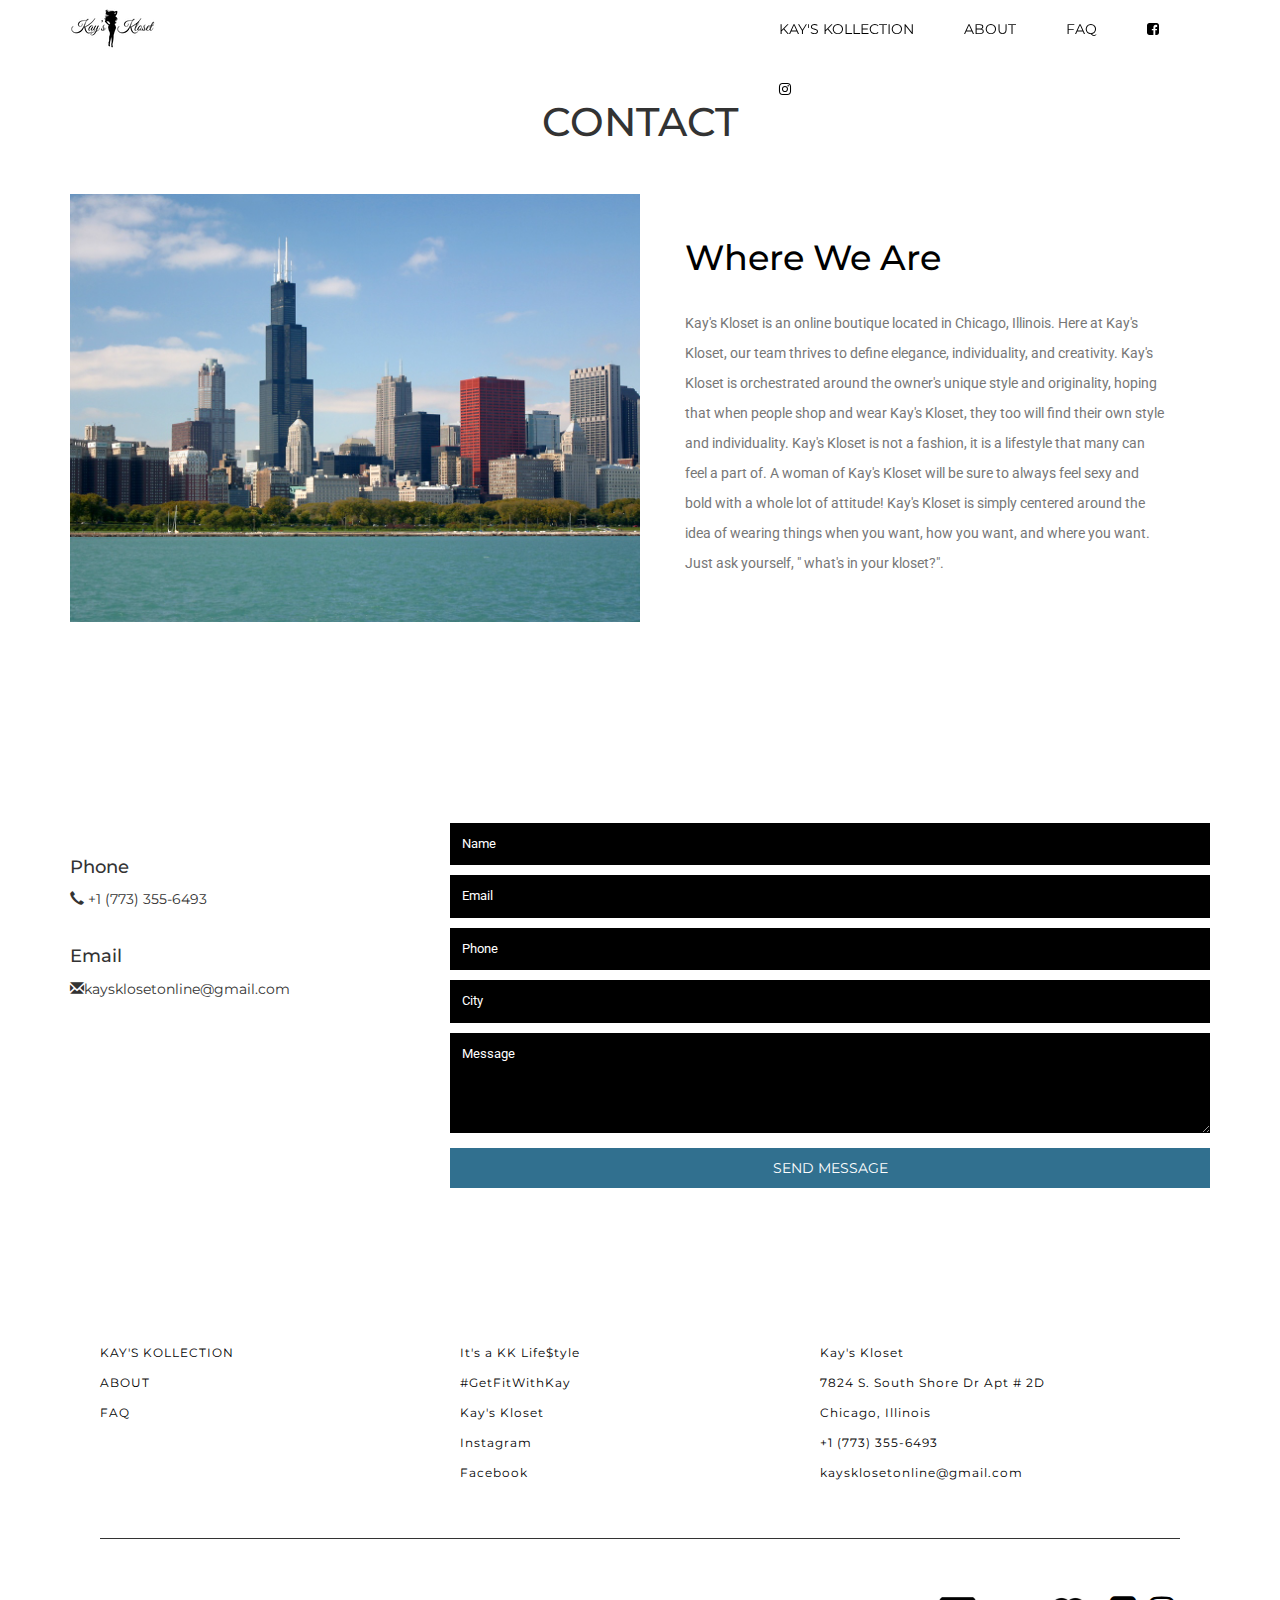
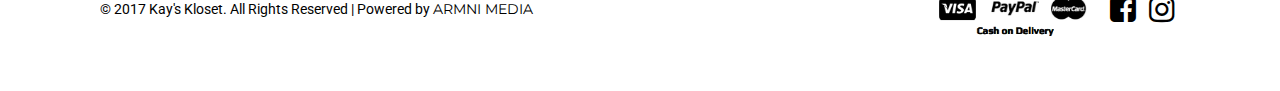
==== commit da46519b: "public replease" ====
--- a/about.html
+++ b/about.html
@@ -9,7 +9,7 @@
 <!-- Head -->
 <head>
 
-<title>Kay's Kloset | Home</title>
+<title>About | Kay's Kloset</title>
 
 <!-- Meta-Tags -->
 <meta name="viewport" content="width=device-width, initial-scale=1">
@@ -66,7 +66,7 @@
 				<div id="bs-megadropdown-tabs" class="navbar-collapse collapse">
 					<ul class="nav navbar-nav">
 						<li class="dropdown">
-							<a href="shop.html"><span>KAY'S KLOSET</span></a>
+							<a href="shop.html"><span>KAY'S KOLLECTION</span></a>
 						</li>
 						<li class="dropdown">
 							<a href="about.html"><span>ABOUT</span></a>
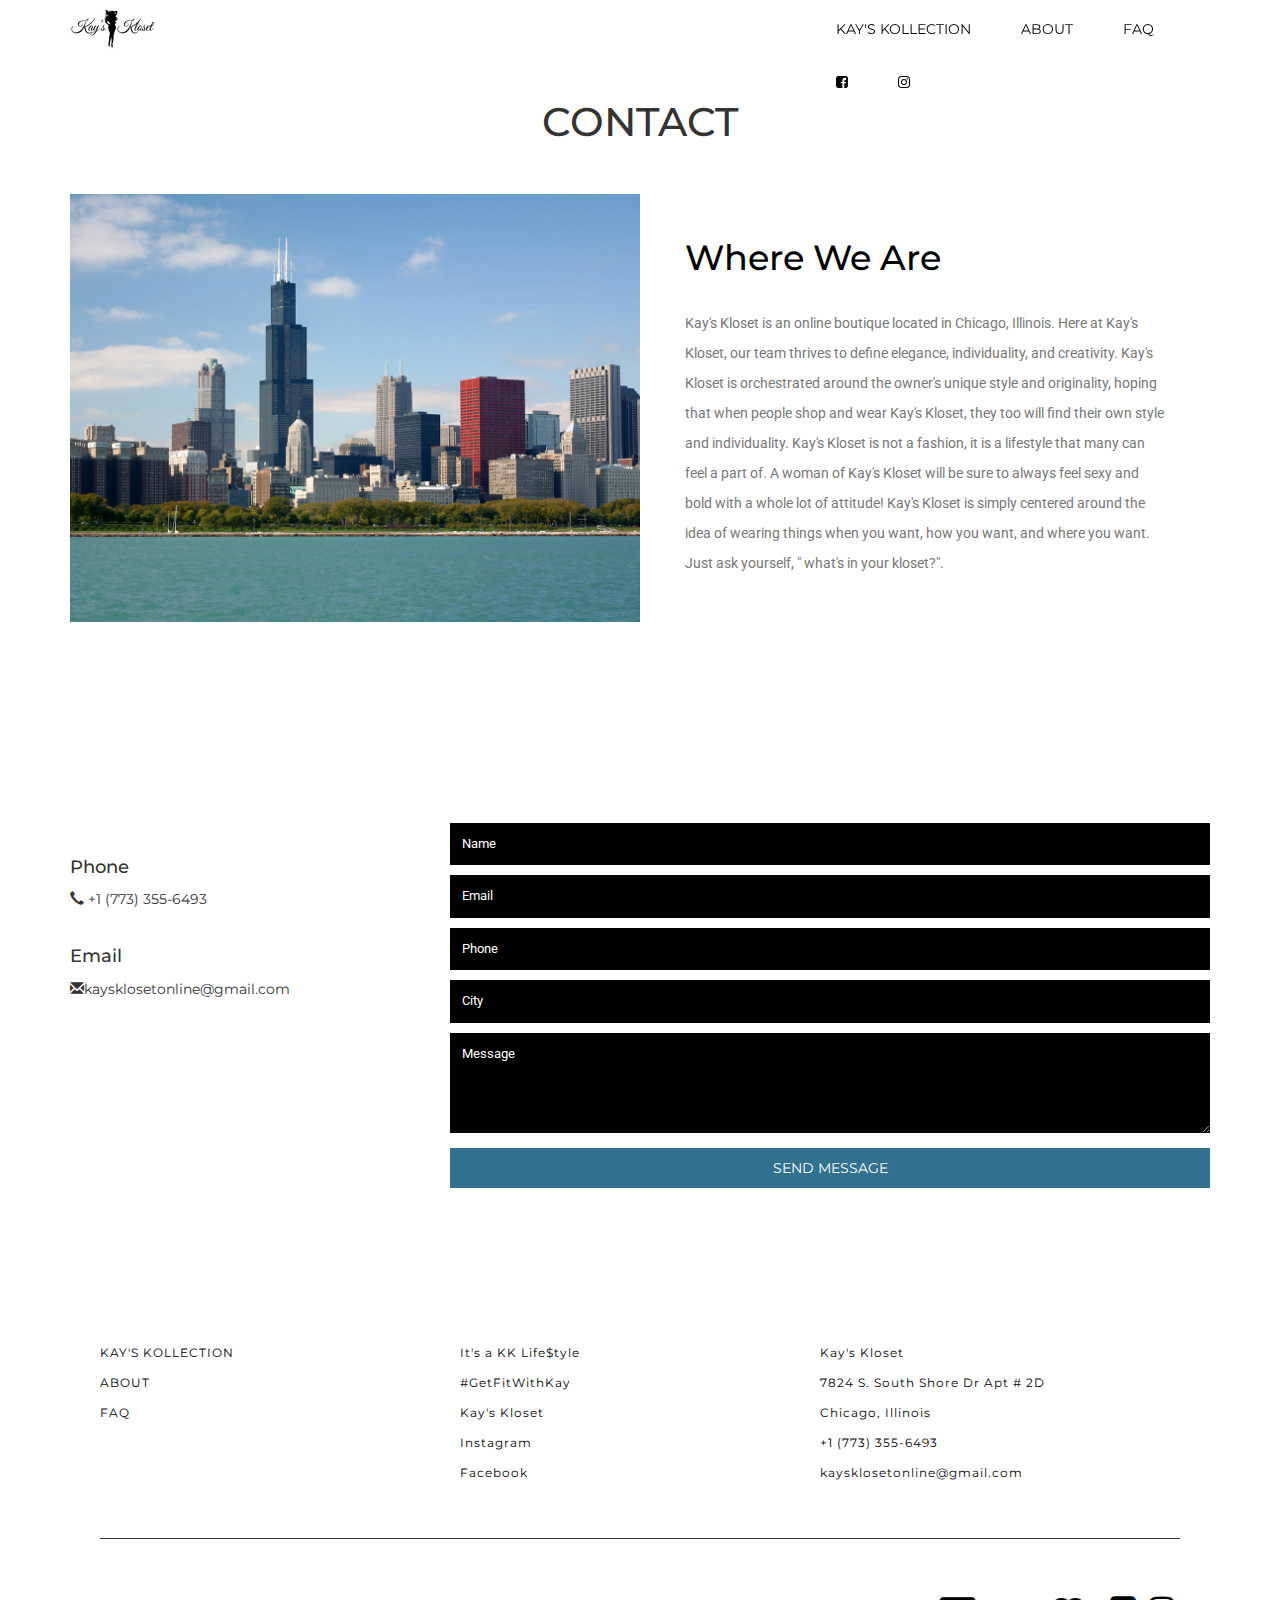
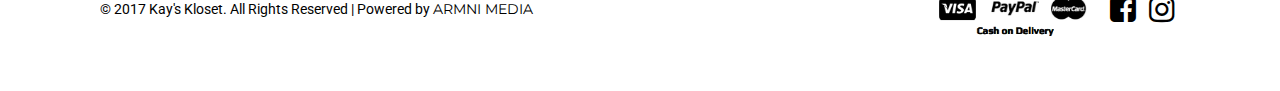
==== commit 6b84c6a2: "directory fix" ====
--- a/about.html
+++ b/about.html
@@ -58,7 +58,7 @@
 						<span class="icon-bar"></span>
 						<span class="icon-bar"></span>
 					</button>
-					<a class="navbar-brand agileinfo" href="index.html"><img src="/images/kklogoblack.png" style="margin-top:-13px;"/></a> 
+					<a class="navbar-brand agileinfo" href="index.html"><img src="./images/kklogoblack.png" style="margin-top:-13px;"/></a> 
 					<ul class="w3header-cart">
 						<li class="wthreecartaits"><span class="my-cart-icon"><i class="fa fa-cart-arrow-down" aria-hidden="true"></i><span class="badge badge-notify my-cart-badge"></span></span></li>
 					</ul>
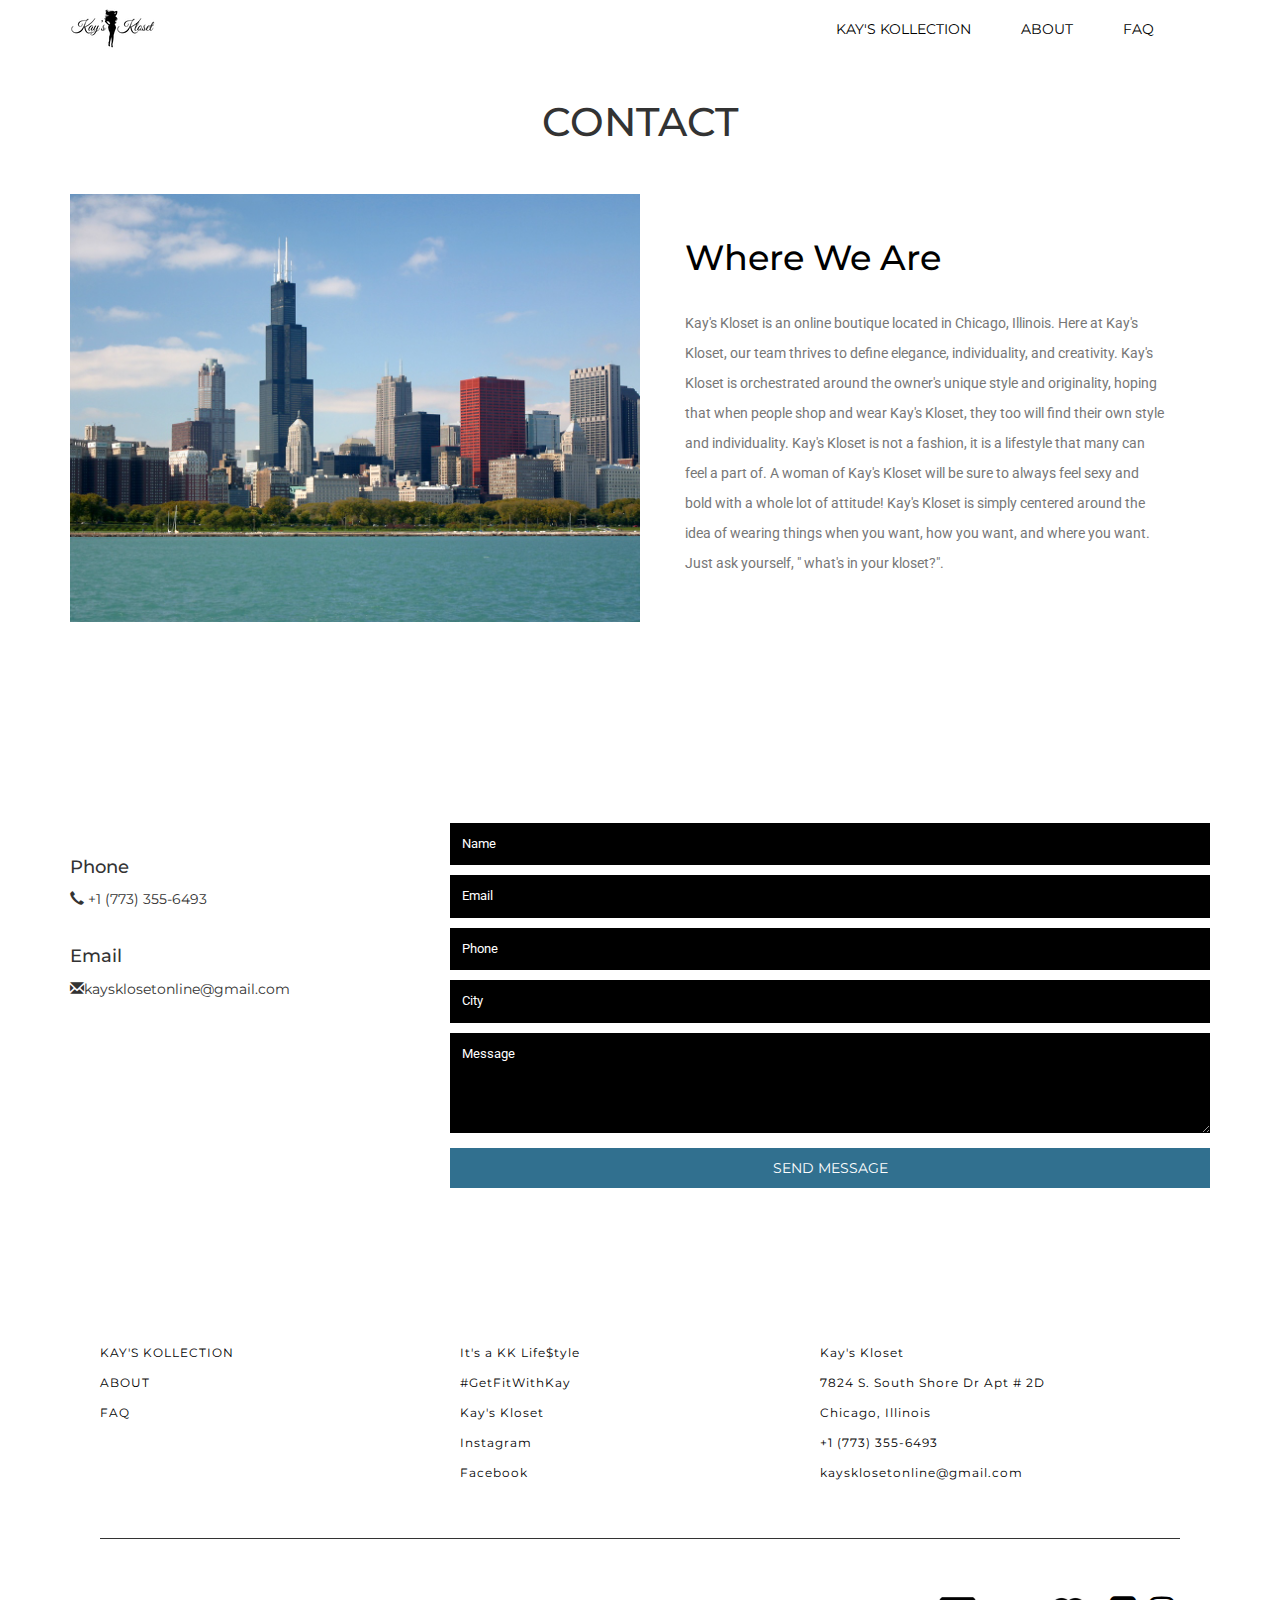
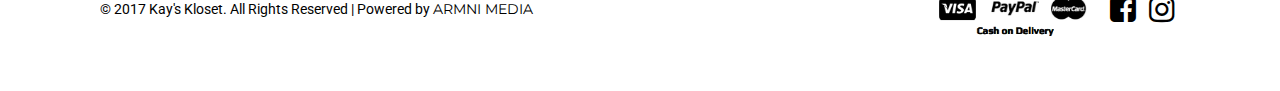
==== commit f25d9dbf: "navbar etc" ====
--- a/about.html
+++ b/about.html
@@ -74,12 +74,12 @@
 						<li>
                             <a href="faq.html">FAQ</a>
                         </li>
-                        <li style="margin-top:-7px;">
+                       <!-- <li style="margin-top:-7px;">
                             <a href="https://www.facebook.com/shopkayskloset" class="facebook w3ls" title="Go to Our Facebook Page"><i class="fa w3ls fa-facebook-square" aria-hidden="true"></i></a>
                         </li>
                         <li style="margin-top:-7px;">
                             <a href="https://www.instagram.com/shopkayskloset_/" class="instagram wthree" title="Go to Our Instagram Account"><i class="fa wthree fa-instagram" aria-hidden="true"></i></a>
-                        </li>	
+                        </li>	-->
 					</ul>
 				</div>
 			</div>
